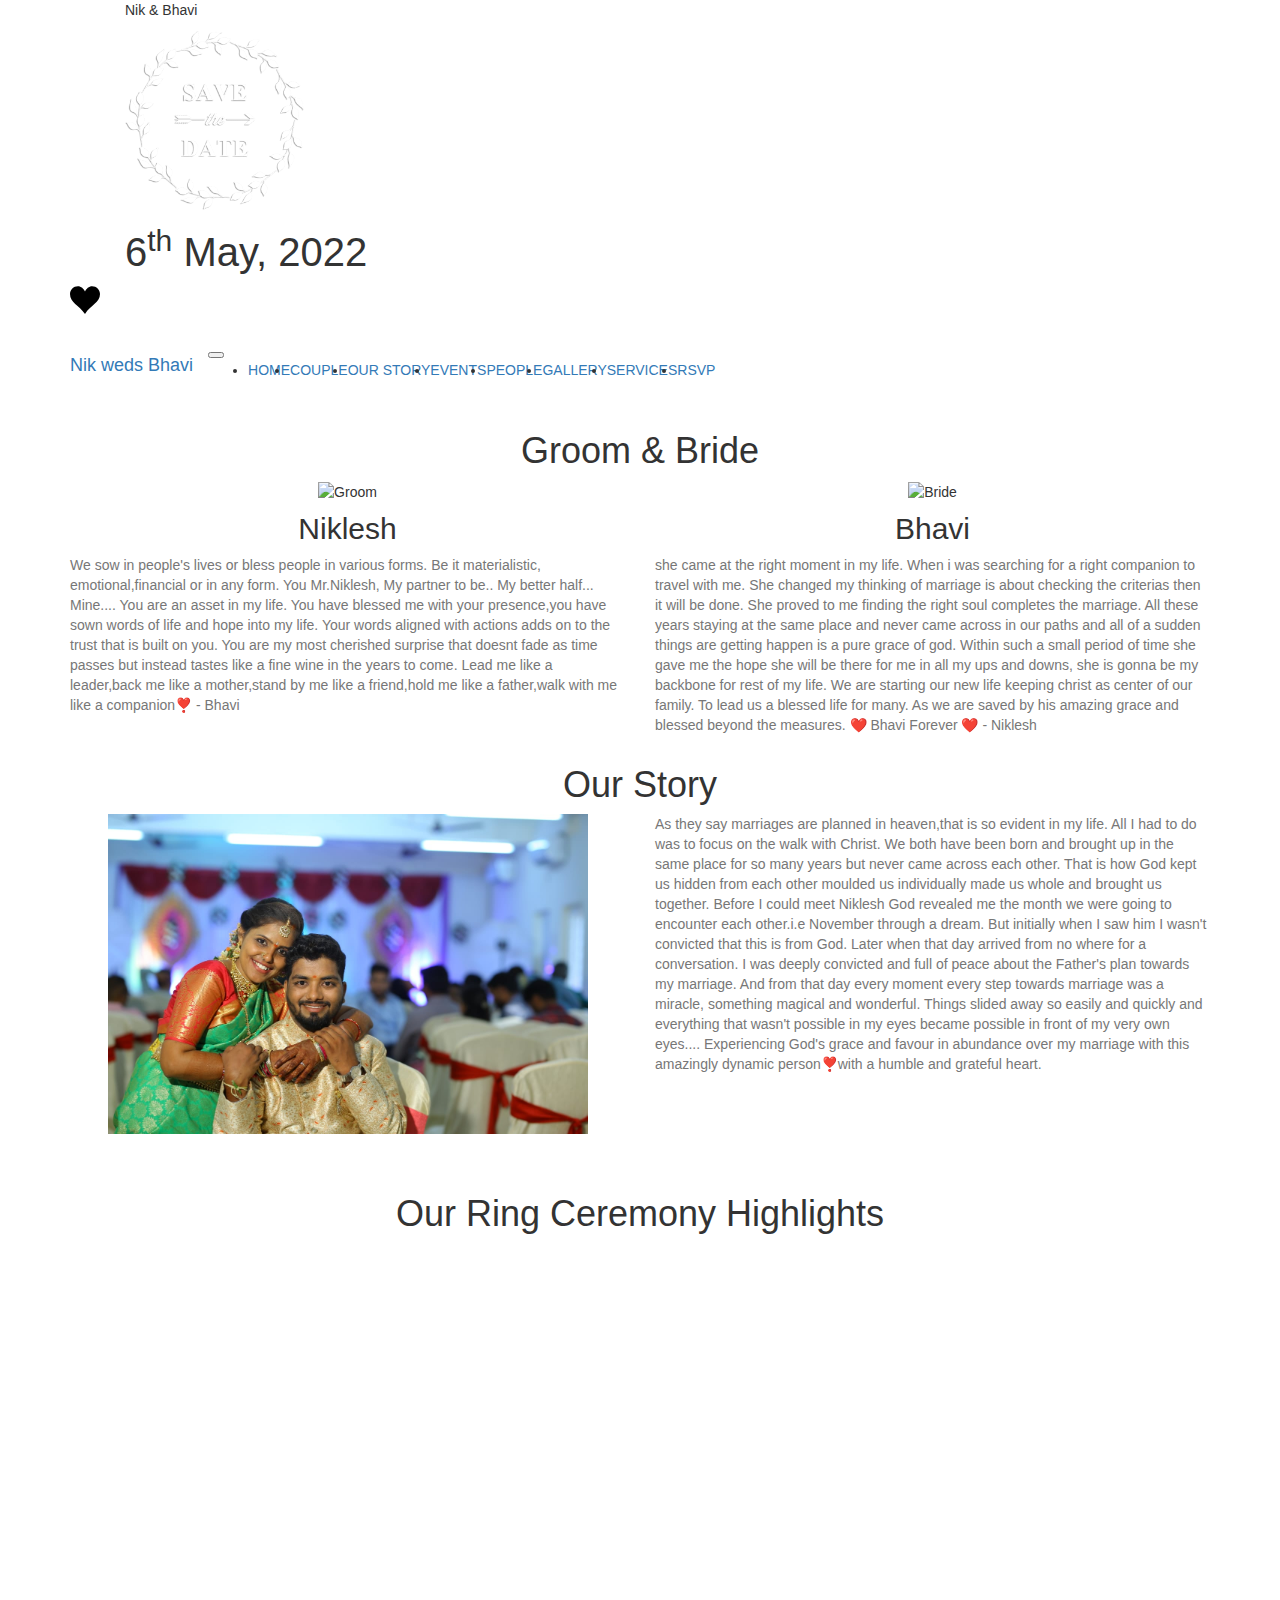
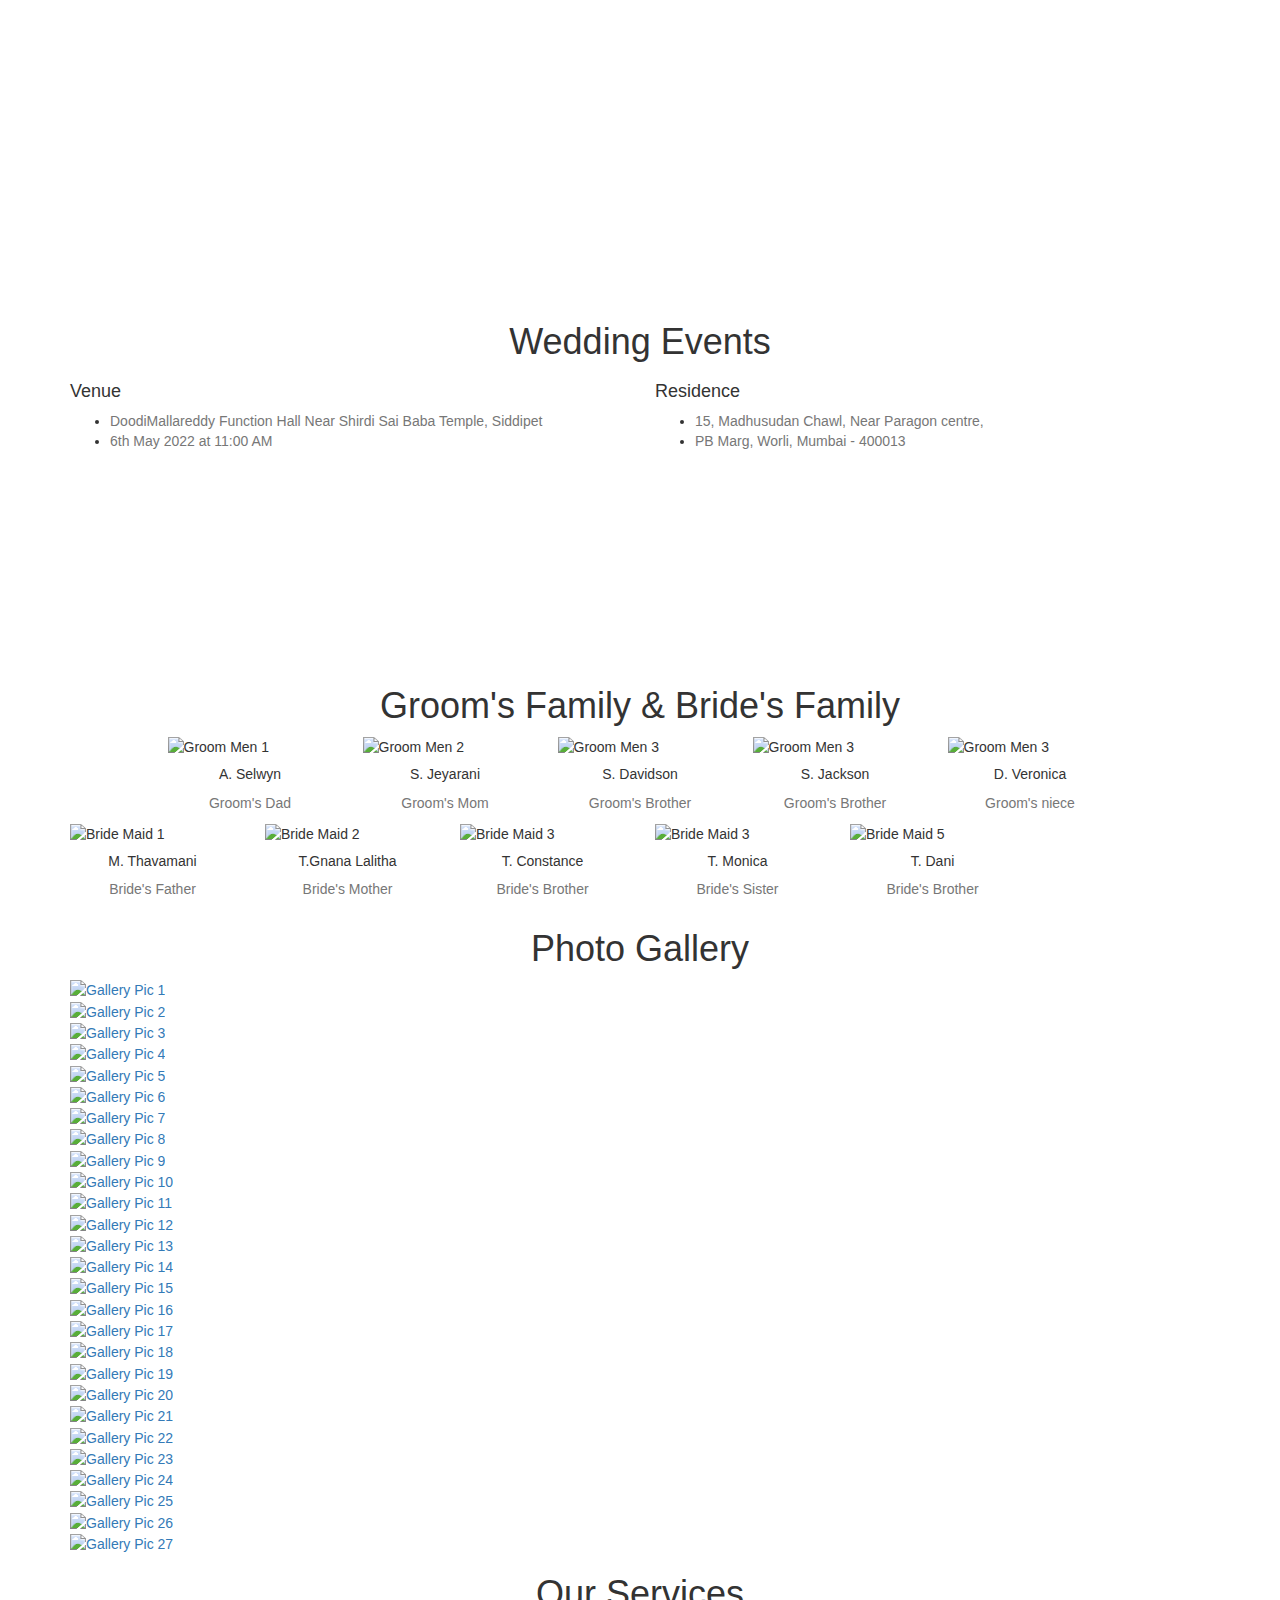
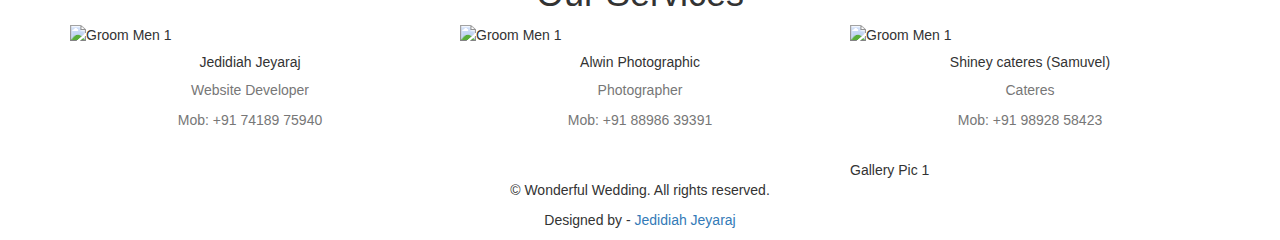
==== projectn.html @ 816bf21f "project nik" ====
<!DOCTYPE html>
<html lang="en-US">
  <head>
    <meta charset="utf-8">
    <meta name="viewport" content="width=device-width, initial-scale=1">
    <link rel="stylesheet" href="https://maxcdn.bootstrapcdn.com/bootstrap/3.4.1/css/bootstrap.min.css">
    <script src="https://ajax.googleapis.com/ajax/libs/jquery/3.6.0/jquery.min.js"></script>
    <script src="https://maxcdn.bootstrapcdn.com/bootstrap/3.4.1/js/bootstrap.min.js"></script>
    <title>Nik weds Bhavi</title>
    <link
      rel="preconnect"
      href="https://fonts.gstatic.com"
      crossorigin="crossorigin"
    />
    <link
      rel="preload"
      as="style"
      href="https://fonts.googleapis.com/css2?family=Dosis:wght@400;500&amp;display=swap"
    />
    <link
      rel="stylesheet"
      href="https://fonts.googleapis.com/css2?family=Dosis:wght@400;500&amp;display=swap"
      media="print"
      onload="this.media='all'"
    />
    <noscript>
      <link
        rel="stylesheet"
        href="https://fonts.googleapis.com/css2?family=Dosis:wght@400;500&amp;display=swap"
      />
    </noscript>
    <link
      rel="preconnect"
      href="https://fonts.gstatic.com"
      crossorigin="crossorigin"
    />
    <link
      rel="preload"
      as="style"
      href="https://fonts.googleapis.com/css2?family=Great+Vibes&amp;display=swap"
    />
    <link
      rel="stylesheet"
      href="https://fonts.googleapis.com/css2?family=Great+Vibes&amp;display=swap"
      media="print"
      onload="this.media='all'"
    />
    <noscript>
      <link
        rel="stylesheet"
        href="https://fonts.googleapis.com/css2?family=Great+Vibes&amp;display=swap"
      />
    </noscript>
    <link
      rel="apple-touch-icon"
      sizes="180x180"
      href="images/favicon/apple-touch-icon.png"
    />
    <link
      rel="icon"
      type="image/png"
      sizes="32x32"
      href="images/favicon/favicon-32x32.png"
    />
    <link
      rel="icon"
      type="image/png"
      sizes="16x16"
      href="images/favicon/favicon-16x16.png"
    />
    <link href="css/bootstrap.min.css?ver=1.1.0" rel="stylesheet" />
    <link href="css/font-awesome/css/all.min.css?ver=1.1.0" rel="stylesheet" />
    <link href="css/aos.css?ver=1.1.0" rel="stylesheet" />
    <link href="css/ekko-lightbox.css?ver=1.1.0" rel="stylesheet" />
    <link href="css/main.css?ver=1.1.0" rel="stylesheet" />
    <noscript>
      <style type="text/css">
        [data-aos] {
          opacity: 1 !important;
          transform: translate(0) scale(1) !important;
        }
      </style>
    </noscript>
    <!-- Global site tag (gtag.js) - Google Analytics -->
    <script
      async
      src="https://www.googletagmanager.com/gtag/js?id=G-M0DGWL389V"
    ></script>
    <script>
      window.dataLayer = window.dataLayer || [];
      function gtag() {
        dataLayer.push(arguments);
      }
      gtag('js', new Date());

      gtag('config', 'G-M0DGWL389V');
    </script>
  </head>
  <body id="top">
    <header></header>
    <div class="page-content">
      <div class="div">
        <div class="ww-home-page" id="home">
          <div
            class="ww-wedding-announcement d-flex align-items-center justify-content-start"
          >
            <div
              class="container ww-announcement-container"
              style="margin-right: 0 !important"
            >
              <p
                class="ww-couple-name ww-title"
                data-aos="zoom-in-down"
                data-aos-delay="300"
                data-aos-duration="1000"
              >
                Nik & Bhavi
              </p>
              <img
                class="img-fluid mt-1"
                src="images/laurel-1.png"
                alt="Heart"
                data-aos="zoom-in-down"
                data-aos-delay="300"
                data-aos-duration="1000"
                height="180"
                width="180"
              />
              <p
                class="h2 mt-5 ww-title"
                data-aos="zoom-in-down"
                data-aos-delay="300"
                data-aos-duration="1000"
                data-aos-offset="10"
                style="font-size: 40px"
              >
                6<sup>th</sup> May, 2022
              </p>
            </div>
          </div>
        </div>
        <div class="ww-nav-bar sticky-top bg-light">
          <nav class="navbar navbar-expand-lg navbar-light">
            <div class="container">
              <a href="#"
                ><svg class="heart" viewBox="0 0 32 29.6" height="30" width="30">
                  <path
                    d="M23.6,0c-3.4,0-6.3,2.7-7.6,5.6C14.7,2.7,11.8,0,8.4,0C3.8,0,0,3.8,0,8.4c0,9.4,9.5,11.9,16,21.2c6.1-9.3,16-12.1,16-21.2C32,3.8,28.2,0,23.6,0z"
                  /></svg
              ></a>
              <h1 class="h2">
                <a class="pl-4 navbar-brand" href="#">Nik weds Bhavi</a>
              </h1>
              <button
                class="navbar-toggler"
                type="button"
                data-toggle="collapse"
                data-target="#ww-navbarNav"
                aria-controls="ww-navbarNav"
                aria-expanded="false"
                aria-label="Toggle navigation"
              >
                <span class="navbar-toggler-icon"></span>
              </button>
              <div
                class="collapse navbar-collapse text-uppercase"
                id="ww-navbarNav"
              >
                <ul class="navbar-nav ml-auto">
                  <li class="nav-item">
                    <a class="nav-link smooth-scroll" href="#home">Home</a>
                  </li>
                  <li class="nav-item">
                    <a class="nav-link smooth-scroll" href="#couple">Couple</a>
                  </li>
                  <li class="nav-item">
                    <a class="nav-link smooth-scroll" href="#story"
                      >Our Story</a
                    >
                  </li>
                  <li class="nav-item">
                    <a class="nav-link smooth-scroll" href="#events">Events</a>
                  </li>
                  <li class="nav-item">
                    <a class="nav-link smooth-scroll" href="#people">People</a>
                  </li>
                  <li class="nav-item">
                    <a class="nav-link smooth-scroll" href="#gallery"
                      >Gallery</a
                    >
                  </li>
                  <li class="nav-item">
                    <a class="nav-link smooth-scroll" href="#services"
                      >Services</a
                    >
                  </li>
                  <li class="nav-item">
                    <a class="nav-link smooth-scroll" href="#rsvp">RSVP</a>
                  </li>
                </ul>
              </div>
            </div>
          </nav>
        </div>
        <div class="ww-section" id="couple">
          <div class="container">
            <h2
              class="h1 text-center pb-3 ww-title"
              data-aos="zoom-in-down"
              data-aos-duration="1000"
            >
              Groom & Bride
            </h2>
            <div class="row text-center">
              <div class="col-md-6">
                <div class="mt-3">
                  <img
                    class="img-fluid"
                    src="images/groom.jpg"
                    alt="Groom"
                    data-aos="flip-left"
                    data-aos-duration="1000"
                    height="450"
                    width="450"
                  />
                  <h3 class="h2 ww-title" style="margin-top: 1rem">
                    Niklesh
                  </h3>
                  <p class="pt-3 text-left text-muted">
                    We sow in people's lives or bless people in various forms.
                    Be it materialistic, emotional,financial or in any form. You
                    Mr.Niklesh, My partner to be.. My better half... Mine....
                    You are an asset in my life. You have blessed me with your
                    presence,you have sown words of life and hope into my life.
                    Your words aligned with actions adds on to the trust that is
                    built on you. You are my most cherished surprise that doesnt
                    fade as time passes but instead tastes like a fine wine in
                    the years to come. Lead me like a leader,back me like a
                    mother,stand by me like a friend,hold me like a father,walk
                    with me like a companion❣️ - Bhavi
                  </p>
                  <!-- <div class="ww-social-links">
                    <a class="btn btn-link" href="#"
                      ><i class="fab fa-facebook-f" aria-hidden="true"></i></a
                    ><a class="btn btn-link" href="#"
                      ><i class="fab fa-twitter" aria-hidden="true"></i></a
                    ><a class="btn btn-link" href="#"
                      ><i
                        class="fab fa-google-plus-g"
                        aria-hidden="true"
                      ></i></a
                    ><a class="btn btn-link" href="#"
                      ><i class="fab fa-instagram" aria-hidden="true"></i
                    ></a>
                  </div> -->
                </div>
              </div>
              <div class="col-md-6">
                <div class="mt-3">
                  <img
                    class="img-fluid"
                    src="images/bride.jpg"
                    alt="Bride"
                    data-aos="flip-right"
                    data-aos-duration="1000"
                    height="450"
                    width="450"
                  />
                  <h3 class="h2 ww-title" style="margin-top: 1rem">
                    Bhavi
                  </h3>
                  <p class="pt-3 text-left text-muted">
                    she came at the right moment in my life. When i was
                    searching for a right companion to travel with me. She
                    changed my thinking of marriage is about checking the
                    criterias then it will be done. She proved to me finding the
                    right soul completes the marriage. All these years staying
                    at the same place and never came across in our paths and all
                    of a sudden things are getting happen is a pure grace of
                    god. Within such a small period of time she gave me the hope
                    she will be there for me in all my ups and downs, she is
                    gonna be my backbone for rest of my life. We are starting
                    our new life keeping christ as center of our family. To lead
                    us a blessed life for many. As we are saved by his amazing
                    grace and blessed beyond the measures. ❤️ Bhavi Forever
                    ❤️ - Niklesh
                  </p>
                  <!-- <div class="ww-social-links">
                    <a class="btn btn-link" href="#"
                      ><i class="fab fa-facebook-f" aria-hidden="true"></i></a
                    ><a class="btn btn-link" href="#"
                      ><i class="fab fa-twitter" aria-hidden="true"></i></a
                    ><a class="btn btn-link" href="#"
                      ><i
                        class="fab fa-google-plus-g"
                        aria-hidden="true"
                      ></i></a
                    ><a class="btn btn-link" href="#"
                      ><i class="fab fa-instagram" aria-hidden="true"></i
                    ></a>
                  </div> -->
                </div>
              </div>
            </div>
          </div>
        </div>
        <div class="ww-section bg-light" id="story">
          <div class="container">
            <h2
              class="h1 text-center pb-3 ww-title"
              data-aos="zoom-in-down"
              data-aos-duration="1000"
            >
              Our Story
            </h2>
            <div class="row text-center">
              <div class="col-md-6">
                <div class="mt-3">
                  <img
                    class="img-fluid"
                    src="images/bride-groom.jpg"
                    alt="Groom"
                    data-aos="flip-left"
                    data-aos-duration="1000"
                    width="480"
                  />
                  <!-- <div class="ww-social-links">
                    <a class="btn btn-link" href="#"
                      ><i class="fab fa-facebook-f" aria-hidden="true"></i></a
                    ><a class="btn btn-link" href="#"
                      ><i class="fab fa-twitter" aria-hidden="true"></i></a
                    ><a class="btn btn-link" href="#"
                      ><i
                        class="fab fa-google-plus-g"
                        aria-hidden="true"
                      ></i></a
                    ><a class="btn btn-link" href="#"
                      ><i class="fab fa-instagram" aria-hidden="true"></i
                    ></a>
                  </div> -->
                </div>
              </div>
              <div class="col-md-6">
                <div class="mt-3">
                  <p class="pt-3 text-left text-muted">
                    As they say marriages are planned in heaven,that is so
                    evident in my life. All I had to do was to focus on the walk
                    with Christ. We both have been born and brought up in the
                    same place for so many years but never came across each
                    other. That is how God kept us hidden from each other
                    moulded us individually made us whole and brought us
                    together. Before I could meet Niklesh God revealed me the
                    month we were going to encounter each other.i.e November
                    through a dream. But initially when I saw him I wasn't
                    convicted that this is from God. Later when that day arrived
                    from no where for a conversation. I was deeply convicted and
                    full of peace about the Father's plan towards my marriage.
                    And from that day every moment every step towards marriage
                    was a miracle, something magical and wonderful. Things
                    slided away so easily and quickly and everything that wasn't
                    possible in my eyes became possible in front of my very own
                    eyes.... Experiencing God's grace and favour in abundance
                    over my marriage with this amazingly dynamic person❣️with a
                    humble and grateful heart.
                  </p>
                  <!-- <div class="ww-social-links">
                    <a class="btn btn-link" href="#"
                      ><i class="fab fa-facebook-f" aria-hidden="true"></i></a
                    ><a class="btn btn-link" href="#"
                      ><i class="fab fa-twitter" aria-hidden="true"></i></a
                    ><a class="btn btn-link" href="#"
                      ><i
                        class="fab fa-google-plus-g"
                        aria-hidden="true"
                      ></i></a
                    ><a class="btn btn-link" href="#"
                      ><i class="fab fa-instagram" aria-hidden="true"></i
                    ></a>
                  </div> -->
                </div>
              </div>
            </div>
          </div>
          <div class="container">
            <br />
            <br />
            <h2
              class="h1 text-center pb-3 ww-title"
              data-aos="zoom-in-down"
              data-aos-duration="1000"
            >
              Our Ring Ceremony Highlights
            </h2>
            <div class="row text-center">
              <div class="col-md-12 embed-responsive embed-responsive-16by9">
                <iframe
                  class="embed-responsive-item"
                  src="https://www.youtube.com/embed/41UD2dxgFek?autoplay=1"
                  title="YouTube video player"
                  frameborder="0"
                  allow="accelerometer; autoplay; clipboard-write; encrypted-media; gyroscope; picture-in-picture"
                  allowfullscreen
                ></iframe>
              </div>
            </div>
          </div>
        </div>
        <div class="ww-section" id="events">
          <div class="container ww-wedding-event">
            <h2
              class="h1 text-center pb-3 ww-title"
              data-aos="zoom-in-down"
              data-aos-duration="1000"
            >
              Wedding Events
            </h2>
            <div class="row">
              <div class="col-md-6 col-sm-12">
                <div class="my-3">
                  <div class="h4">Venue</div>
                  <ul>
                    <li>
                      <i class="text-muted fas fa-map-marker-alt"></i
                      ><span class="pl-2 text-muted"
                        >DoodiMallareddy Function Hall
                         Near Shirdi Sai Baba Temple, Siddipet </span
                      >
                    </li>
                    <li class="pt-2">
                      <i class="text-muted far fa-calendar-alt"></i
                      ><span class="pl-2 text-muted"
                        >6th May 2022 at 11:00 AM</span
                      >
                    </li>
                  </ul>
                  <div class="row">
                    <div class="col-md-12 col-sm-12">
                      <iframe
                        src="https://www.google.com/maps/embed?pb=!1m18!1m12!1m3!1d3792.381620805274!2d78.83613951391342!3d18.100159886622453!2m3!1f0!2f0!3f0!3m2!1i1024!2i768!4f13.1!3m3!1m2!1s0x3bcc92aa9dcf1a97%3A0x35041885428452d0!2sDUDi%20Mallareddy%20Function%20Hall!5e0!3m2!1sen!2sin!4v1650713251836!5m2!1sen!2sin"
                        width="350"
                        height="200"
                        style="border: 0"
                        allowfullscreen=""
                        loading="lazy"
                      ></iframe>
                    </div>
                  </div>
                </div>
              </div>
              <div class="col-md-6 col-sm-12">
                <div class="my-3">
                  <div class="h4">Residence</div>
                  <ul>
                    <li>
                      <i class="text-muted fas fa-map-marker-alt"></i
                      ><span class="pl-2 text-muted"
                        >15, Madhusudan Chawl, Near Paragon centre,</span
                      >
                    </li>
                    <li class="pt-2">
                      <i class="text-muted far fa-calendar-alt"></i
                      ><span class="pl-2 text-muted"
                        >PB Marg, Worli, Mumbai - 400013</span
                      >
                    </li>
                  </ul>
                  <div class="row">
                    <div class="col-md-12 col-sm-12">
                      <iframe
                        src="https://www.google.com/maps/embed?pb=!1m18!1m12!1m3!1d3772.3210697600584!2d72.82234721392864!3d19.00556865912358!2m3!1f0!2f0!3f0!3m2!1i1024!2i768!4f13.1!3m3!1m2!1s0x3be7ce947f25f729%3A0xe441afef751fb840!2sMadhusudhan%20Mills%20Chawl%2C%20Maruti%20Suzuki%20Service%2C%20Madhusudan%20Rd%2C%20Lower%20Parel%2C%20Mumbai%2C%20Maharashtra%20400013!5e0!3m2!1sen!2sin!4v1650713370086!5m2!1sen!2sin"
                        width="350"
                        height="200"
                        style="border: 0"
                        allowfullscreen=""
                        loading="lazy"
                      ></iframe>
                    </div>
                  </div>
                </div>
              </div>
            </div>
          </div>
        </div>
        <div class="ww-section bg-light" id="people">
          <div class="container ww-couple-friends">
            <h2
              class="h1 text-center pt-3 ww-title"
              data-aos="zoom-in-down"
              data-aos-duration="1000"
            >
              Groom's Family & Bride's Family
            </h2>
            <div
              class="carousel slide"
              id="ww-carouselIndicator"
              data-ride="carousel"
              data-aos="zoom-in-up"
              data-aos-duration="1000"
            >
              <!-- <ol class="carousel-indicators">
                <li
                  class="active"
                  data-target="#ww-carouselIndicator"
                  data-slide-to="0"
                ></li>
                <li data-target="#ww-carouselIndicator" data-slide-to="1"></li>
              </ol> -->
              <div class="carousel-inner">
                <div class="carousel-item active">
                  <div class="row">
                    <div class="col-md-1"></div>
                    <div class="col-md-2">
                      <div class="card d-block mb-3">
                        <img
                          class="card-img-top"
                          src="images/groom-men-1.jpg"
                          alt="Groom Men 1"
                        />
                        <div class="card-body text-center">
                          <div class="h5">A. Selwyn</div>
                          <p class="mb-0 text-muted">Groom's Dad</p>
                          <!-- <p class="text-muted">Groomsmen</p> -->
                        </div>
                      </div>
                    </div>
                    <div class="col-md-2">
                      <div class="card d-block mb-3">
                        <img
                          class="card-img-top"
                          src="images/groom-men-2.jpg"
                          alt="Groom Men 2"
                        />
                        <div class="card-body text-center">
                          <div class="h5 text-center">S. Jeyarani</div>
                          <p class="mb-0 text-muted">Groom's Mom</p>
                          <!-- <p class="text-muted">Groomsmen</p> -->
                        </div>
                      </div>
                    </div>
                    <div class="col-md-2">
                      <div class="card d-block mb-3">
                        <img
                          class="card-img-top"
                          src="images/groom-men-3.jpg"
                          alt="Groom Men 3"
                        />
                        <div class="card-body text-center">
                          <div class="h5 text-center">S. Davidson</div>
                          <p class="mb-0 text-muted">Groom's Brother</p>
                          <!-- <p class="text-muted">Groomsmen</p> -->
                        </div>
                      </div>
                    </div>
                    <div class="col-md-2">
                      <div class="card d-block mb-3">
                        <img
                          class="card-img-top"
                          src="images/groom-men-4.jpg"
                          alt="Groom Men 3"
                        />
                        <div class="card-body text-center">
                          <div class="h5 text-center">S. Jackson</div>
                          <p class="mb-0 text-muted">Groom's Brother</p>
                          <!-- <p class="text-muted">Groomsmen</p> -->
                        </div>
                      </div>
                    </div>
                    <div class="col-md-2">
                      <div class="card d-block mb-3">
                        <img
                          class="card-img-top"
                          src="images/groom-men-5.jpg"
                          alt="Groom Men 3"
                        />
                        <div class="card-body text-center">
                          <div class="h5 text-center">D. Veronica</div>
                          <p class="mb-0 text-muted">Groom's niece</p>
                          <!-- <p class="text-muted">Groomsmen</p> -->
                        </div>
                      </div>
                    </div>
                    <div class="col-md-1"></div>
                    <div class="col-md-1"></div>
                    <div class="col-md-2">
                      <div class="card d-block mb-3">
                        <img
                          class="card-img-top"
                          src="images/bride-maid-1.jpg"
                          alt="Bride Maid 1"
                        />
                        <div class="card-body text-center">
                          <div class="h5">M. Thavamani</div>
                          <p class="mb-0 text-muted">Bride's Father</p>
                          <!-- <p class="text-muted">Bridesmaids</p> -->
                        </div>
                      </div>
                    </div>
                    <div class="col-md-2">
                      <div class="card d-block mb-3">
                        <img
                          class="card-img-top"
                          src="images/bride-maid-2.jpg"
                          alt="Bride Maid 2"
                        />
                        <div class="card-body text-center">
                          <div class="h5 text-center">T.Gnana Lalitha</div>
                          <p class="mb-0 text-muted">Bride's Mother</p>
                          <!-- <p class="text-muted">Bridesmaids</p> -->
                        </div>
                      </div>
                    </div>
                    <div class="col-md-2">
                      <div class="card d-block mb-3">
                        <img
                          class="card-img-top"
                          src="images/bride-maid-4.jpg"
                          alt="Bride Maid 3"
                        />
                        <div class="card-body text-center">
                          <div class="h5 text-center">T. Constance</div>
                          <p class="mb-0 text-muted">Bride's Brother</p>
                          <!-- <p class="text-muted">Bridesmaids</p> -->
                        </div>
                      </div>
                    </div>
                    <div class="col-md-2">
                      <div class="card d-block mb-3">
                        <img
                          class="card-img-top"
                          src="images/bride-maid-3.jpg"
                          alt="Bride Maid 3"
                        />
                        <div class="card-body text-center">
                          <div class="h5 text-center">T. Monica</div>
                          <p class="mb-0 text-muted">Bride's Sister</p>
                          <!-- <p class="text-muted">Bridesmaids</p> -->
                        </div>
                      </div>
                    </div>
                    <div class="col-md-2">
                      <div class="card d-block mb-3">
                        <img
                          class="card-img-top"
                          src="images/bride-maid-5.jpg"
                          alt="Bride Maid 5"
                        />
                        <div class="card-body text-center">
                          <div class="h5 text-center">T. Dani</div>
                          <p class="mb-0 text-muted">Bride's Brother</p>
                          <!-- <p class="text-muted">Bridesmaids</p> -->
                        </div>
                      </div>
                    </div>
                  </div>
                </div>
                <!-- <div class="carousel-item">
                  <div class="row">
                    
                  </div>
                </div> -->
              </div>
            </div>
          </div>
        </div>
        <div class="ww-section" id="gallery">
          <div class="ww-photo-gallery">
            <div class="container">
              <h2
                class="h1 text-center pb-3 ww-title"
                data-aos="zoom-in-down"
                data-aos-duration="1000"
              >
                Photo Gallery
              </h2>
              <!-- <div class="col-md-12 text-center ww-category-filter mb-4">
                <a
                  class="btn btn-outline-primary ww-filter-button"
                  href="#"
                  data-filter="all"
                  >All</a
                ><a
                  class="btn btn-outline-primary ww-filter-button"
                  href="#"
                  data-filter="vacation"
                  >Our Vacation</a
                ><a
                  class="btn btn-outline-primary ww-filter-button"
                  href="#"
                  data-filter="party"
                  >Party</a
                ><a
                  class="btn btn-outline-primary ww-filter-button"
                  href="#"
                  data-filter="ceremony"
                  >Ceremony</a
                ><a
                  class="btn btn-outline-primary ww-filter-button"
                  href="#"
                  data-filter="wedding"
                  >Wedding</a
                >
              </div> -->
              <div
                class="ww-gallery"
                data-aos="fade-zoom-in"
                data-aos-easing="ease-in-back"
                data-aos-delay="300"
                data-aos-duration="1000"
                data-aos-offset="0"
              >
                <div class="card-columns" id="gallery-images">
                  <!-- <div class="card">
                    <a
                      href="images/gallery-pic-1.jpg"
                      data-toggle="lightbox"
                      data-gallery="ww-gallery"
                      ><img
                        class="img-fluid"
                        src="images/gallery-pic-1.jpg"
                        alt="Gallery Pic 1"
                    /></a>
                  </div> -->
                </div>
              </div>
            </div>
          </div>
        </div>
        <div class="ww-section bg-light" id="services">
          <div class="container ww-couple-friends">
            <h2
              class="h1 text-center pt-3 ww-title"
              data-aos="zoom-in-down"
              data-aos-duration="1000"
            >
              Our Services
            </h2>
            <div
              class="carousel slide"
              id="ww-carouselIndicator"
              data-ride="carousel"
              data-aos="zoom-in-up"
              data-aos-duration="1000"
            >
              <!-- <ol class="carousel-indicators">
                <li
                  class="active"
                  data-target="#ww-carouselIndicator"
                  data-slide-to="0"
                ></li>
                <li data-target="#ww-carouselIndicator" data-slide-to="1"></li>
              </ol> -->
              <div class="carousel-inner">
                <div class="carousel-item active">
                  <div class="row">
                    <!-- <div class="col-md-1"></div> -->
                    <div class="col-md-4">
                      <div class="card d-block mb-3">
                        <img
                          class="card-img-top"
                          src="images/services-1.jpg"
                          alt="Groom Men 1"
                        />
                        <div class="card-body text-center">
                          <div class="h5">Jedidiah Jeyaraj</div>
                          <p class="mb-0 text-muted">Website Developer</p>
                          <p class="text-muted">Mob: +91 74189 75940</p>
                          <div class="ww-social-links">
                            <a
                              class="btn btn-link"
                              href="https://www.facebook.com/jedidiah.jeyaraj/"
                              target="_blank"
                              ><i
                                class="fab fa-facebook-f"
                                aria-hidden="true"
                              ></i></a
                            ><a
                              class="btn btn-link"
                              href="https://twitter.com/jedidiahjeyaraj"
                              target="_blank"
                              ><i class="fab fa-twitter" aria-hidden="true"></i
                            ></a>
                            <a
                              class="btn btn-link"
                              href="https://jedidiahjeyaraj.in"
                              target="_blank"
                              ><i class="fa fa-globe" aria-hidden="true"></i
                            ></a>
                          </div>
                        </div>
                      </div>
                    </div>
                    <div class="col-md-4">
                      <div class="card d-block mb-3">
                        <img
                          class="card-img-top"
                          src="images/services-2.jpg"
                          alt="Groom Men 1"
                        />
                        <div class="card-body text-center">
                          <div class="h5">Alwin Photographic</div>
                          <p class="mb-0 text-muted">Photographer</p>
                          <p class="text-muted">Mob: +91 88986 39391</p>
                          <div class="ww-social-links">
                            <a
                              class="btn btn-link"
                              href="https://www.facebook.com/Alwinphotographic2014/"
                              target="_blank"
                              ><i
                                class="fab fa-facebook-f"
                                aria-hidden="true"
                              ></i
                            ></a>
                            <a
                              class="btn btn-link"
                              href="https://instagram.com/alwinphotographic"
                              target="_blank"
                              ><i
                                class="fab fa-instagram"
                                aria-hidden="true"
                              ></i
                            ></a>
                          </div>
                        </div>
                      </div>
                    </div>
                    <div class="col-md-4">
                      <div class="card d-block mb-3">
                        <img
                          class="card-img-top"
                          src="images/services-3.jpg"
                          alt="Groom Men 1"
                        />
                        <div class="card-body text-center">
                          <div class="h5">Shiney cateres (Samuvel)</div>
                          <p class="mb-0 text-muted">Cateres</p>
                          <p class="text-muted">Mob: +91 98928 58423</p>
                          <div class="ww-social-links">
                            <a
                              class="btn btn-link"
                              href="https://www.facebook.com/pages/Shiney-Caterers-Services/1853039681668206"
                              target="_blank"
                              ><i
                                class="fab fa-facebook-f"
                                aria-hidden="true"
                              ></i
                            ></a>
                          </div>
                        </div>
                      </div>Gallery Pic 1
                    </div>
                  </div>
                </div>
                <!-- <div class="carousel-item">
                  <div class="row">
                    
                  </div>
                </div> -->
              </div>
            </div>
          </div>
        </div>
        <div class="ww-footer">
          <div class="container text-center py-4">
            <p class="my-0">&copy; Wonderful Wedding. All rights reserved.</p>
            <p class="mb-0">
              Designed by -
              <a
                class="credit"
                href="https://jedidiahjeyaraj.in"
                target="_blank"
                >Jedidiah Jeyaraj</a
              >
            </p>
          </div>
        </div>
      </div>
    </div>
    <footer></footer>
    <script src="scripts/jquery.min.js?ver=1.1.0"></script>
    <script src="scripts/bootstrap.bundle.min.js?ver=1.1.0"></script>
    <script src="scripts/aos.js?ver=1.1.0"></script>
    <script src="scripts/ekko-lightbox.min.js?ver=1.1.0"></script>
    <script src="scripts/main.js?ver=1.1.0"></script>
    <script>
      $(document).ready(() => {
        let myData = '';
        for (let i = 1; i <= 27; i++) {
          myData =
            myData +
            '<div class="card"><a href="images/gallery-pic-' +
            i +
            '.jpg" data-toggle="lightbox" data-gallery="ww-gallery" ><img class="img-fluid" src="images/gallery-pic-' +
            i +
            '.jpg" alt="Gallery Pic ' +
            i +
            '"/></a></div>';
        }
        $('#gallery-images').html(myData);
        $('#form-datata').submit((e) => {
          $('#form-submit').prop('disabled', true);
          e.preventDefault();
          let name = $('#name-input').val();
          let email = $('#email-input').val();
          let guest = $('#guest-input').val();
          let events = $('#events-input').val();
          let message = $('#message-input').val();
          $.post(
            'https://script.google.com/macros/s/AKfycbxSM7VLahAWtf6lyHS9jQXxVCTIeybDj3Fxp1d1VyfD3uKkyq_iL9EG6n7d0JSori6Whg/exec',
            JSON.stringify({
              name: name,
              email: email,
              guest: guest,
              events: events,
              message: message,
            }),
            function (data) {
              alert('Sent');
              $('#form-submit').prop('disabled', false);
              $('#name-input').val('');
              $('#email-input').val('');
              $('#guest-input').val(1);
              $('#events-input').val('all-event');
              $('#message-input').val('');
            }
          );
        });
      });
    </script>
  </body>
</html>
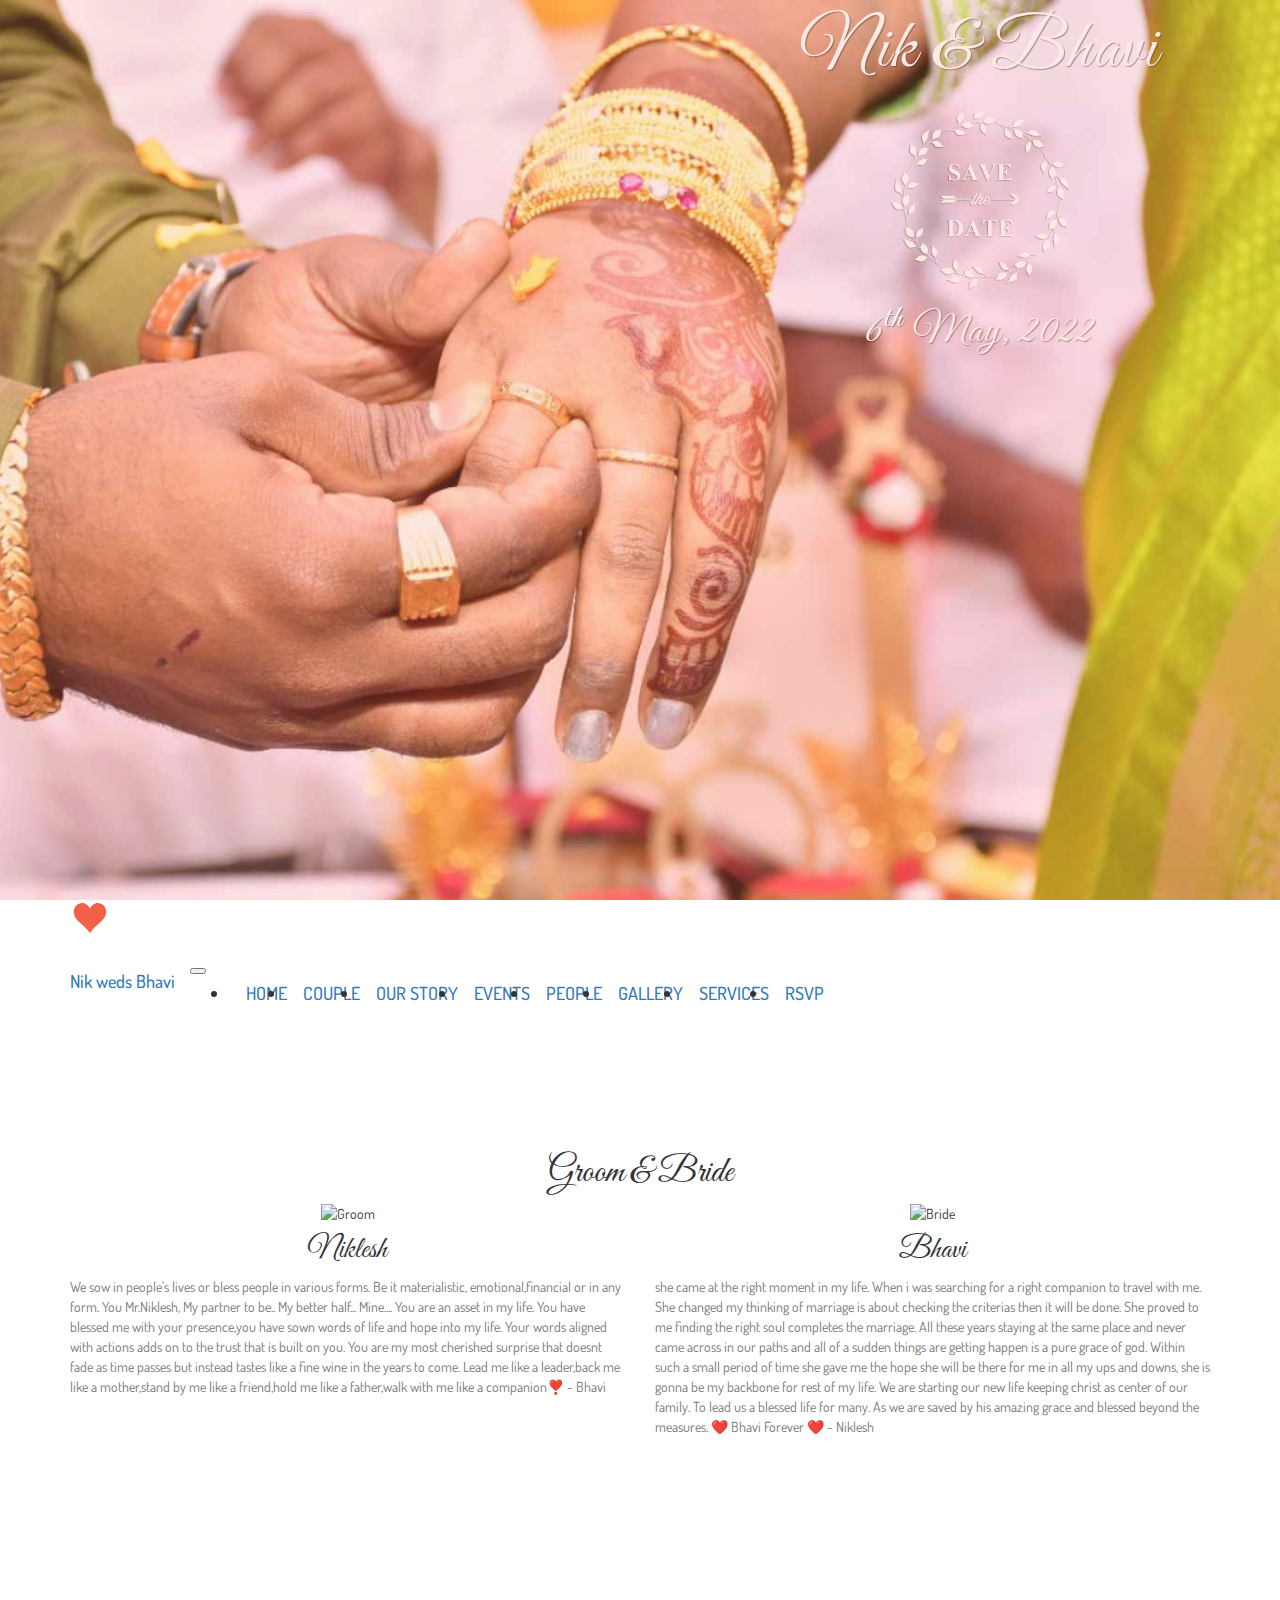
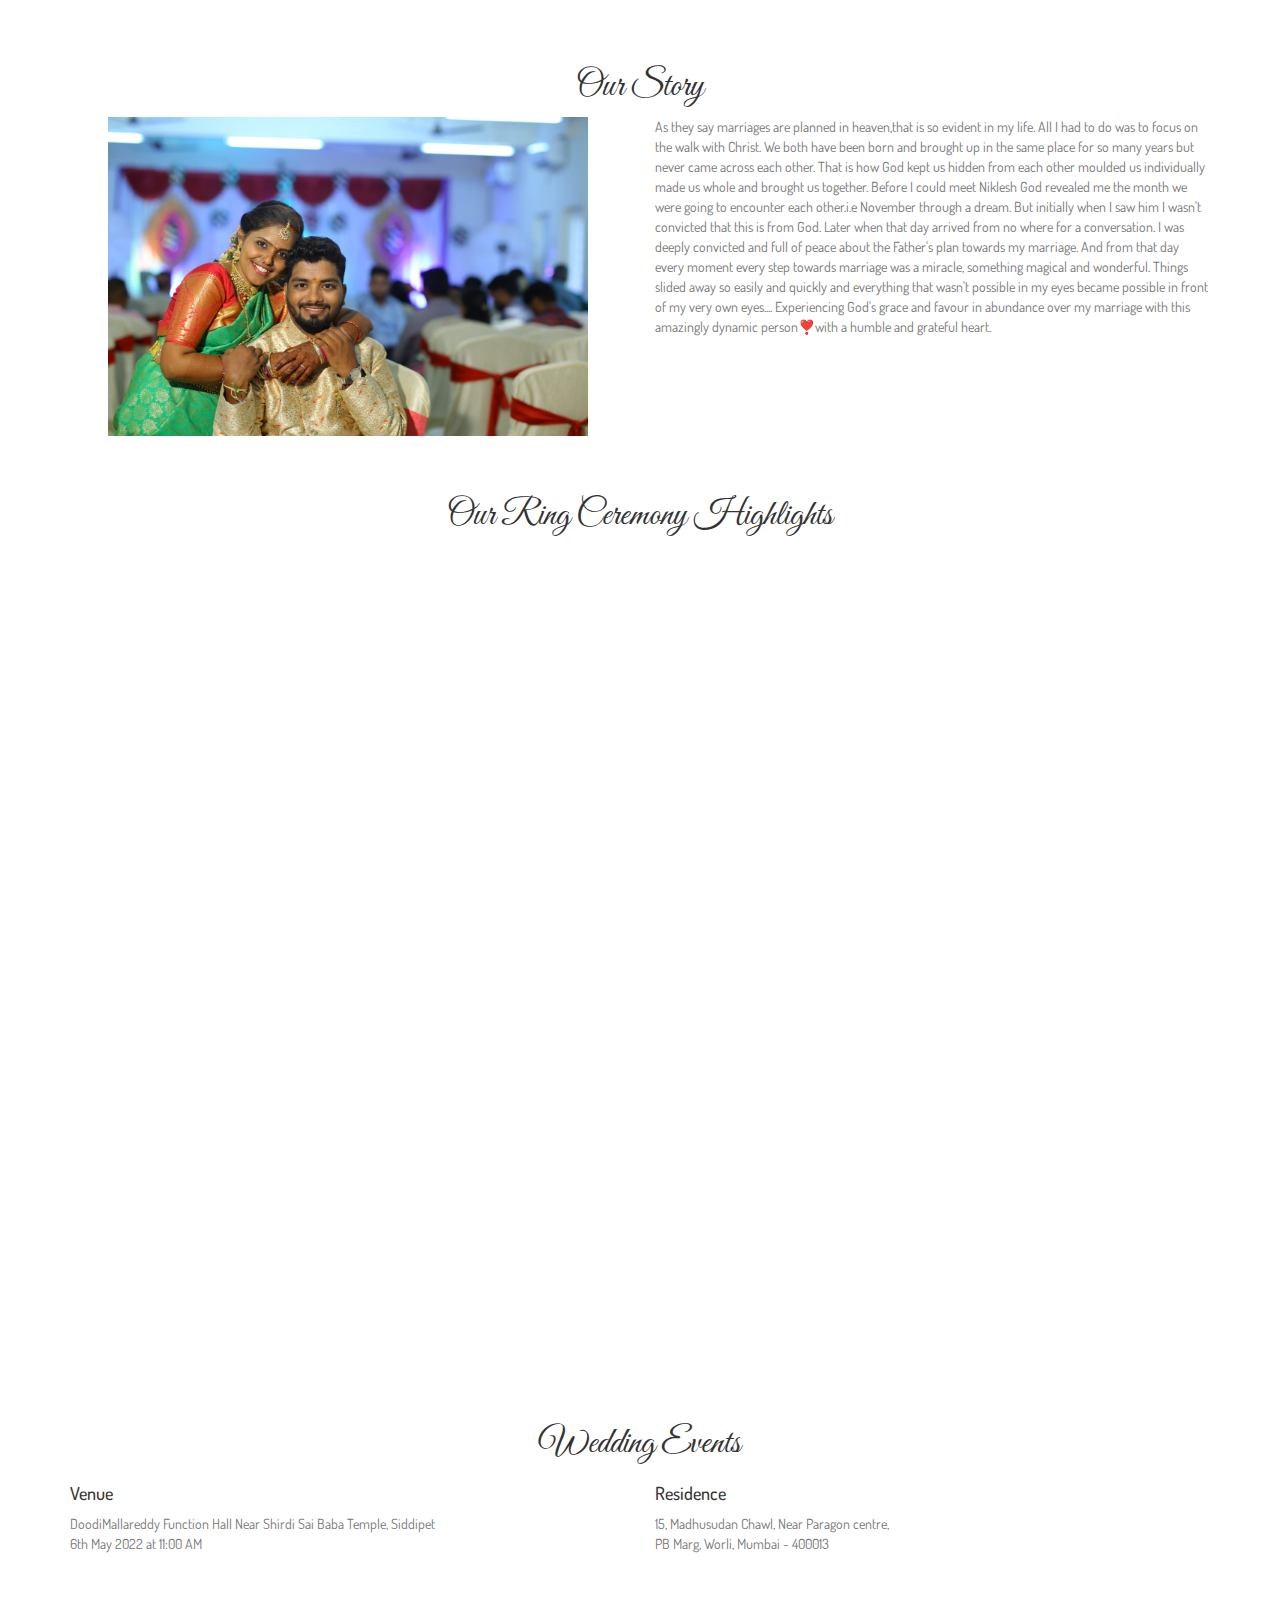
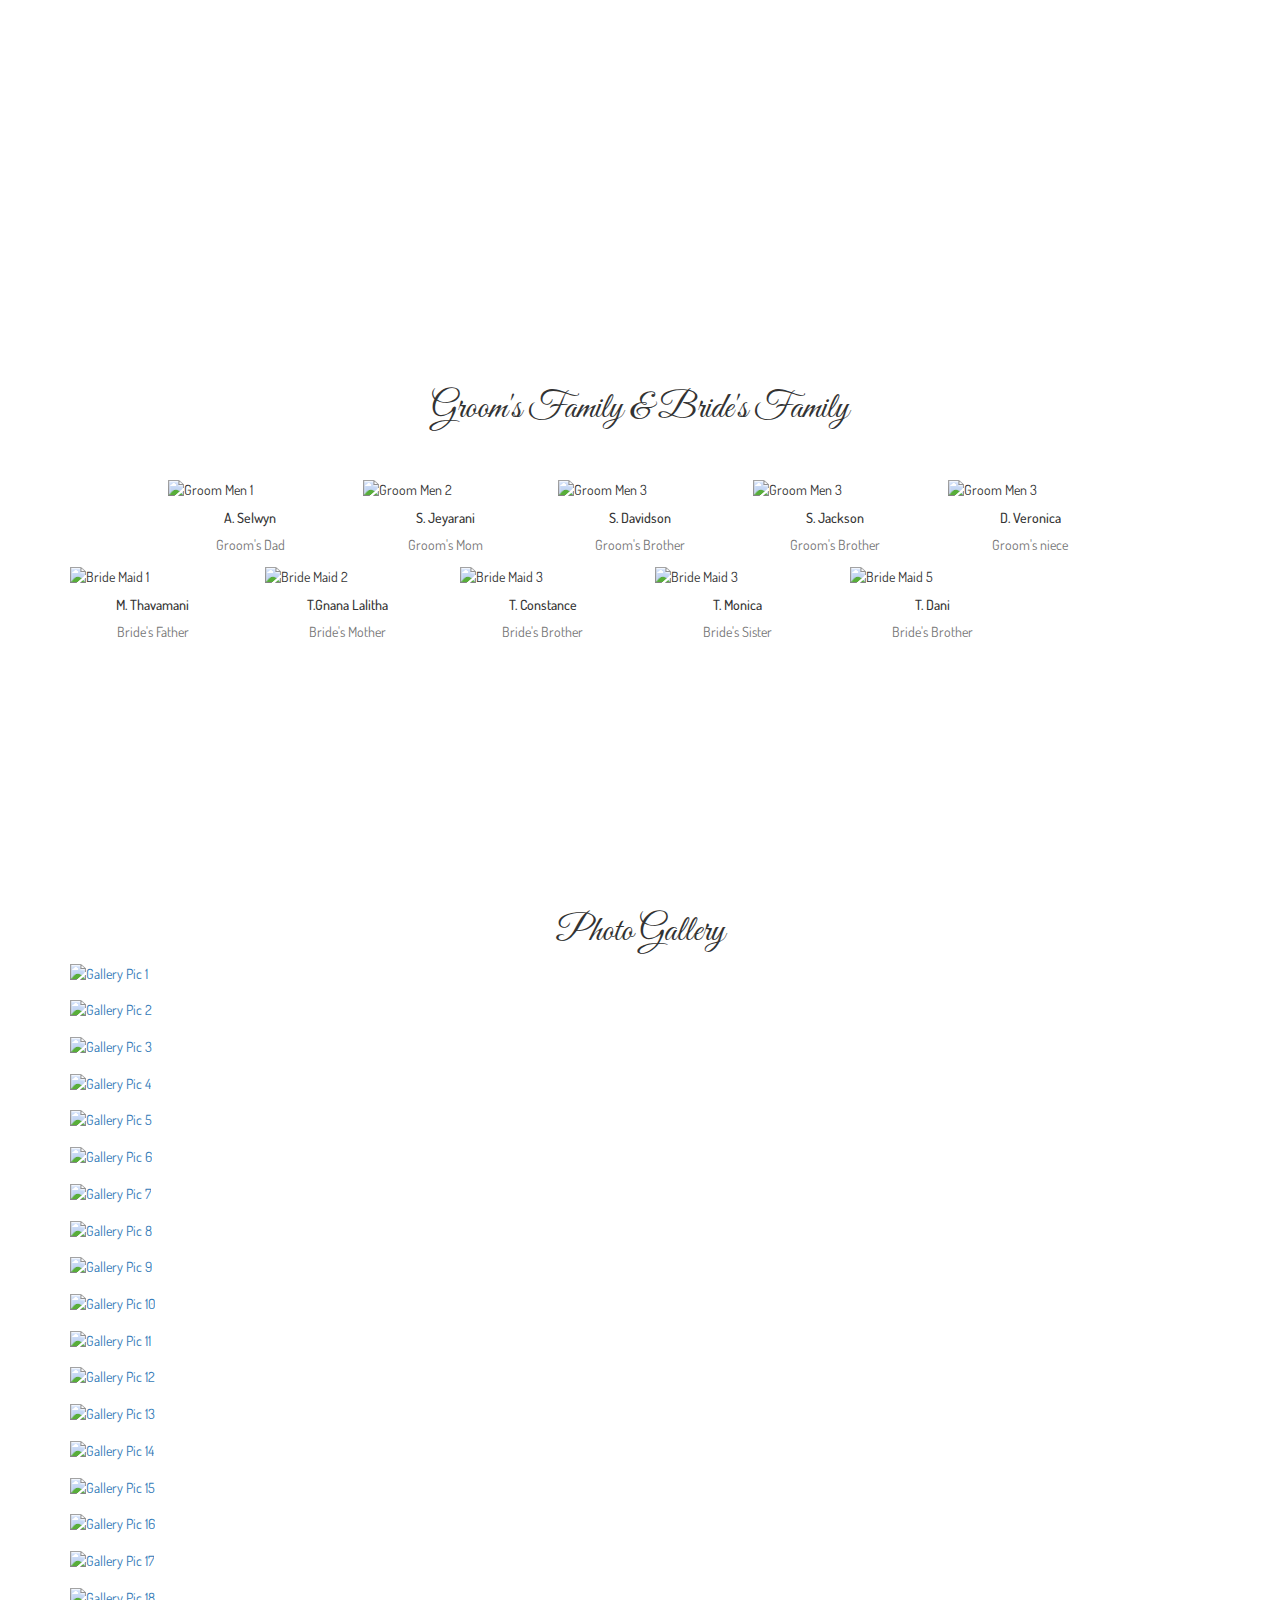
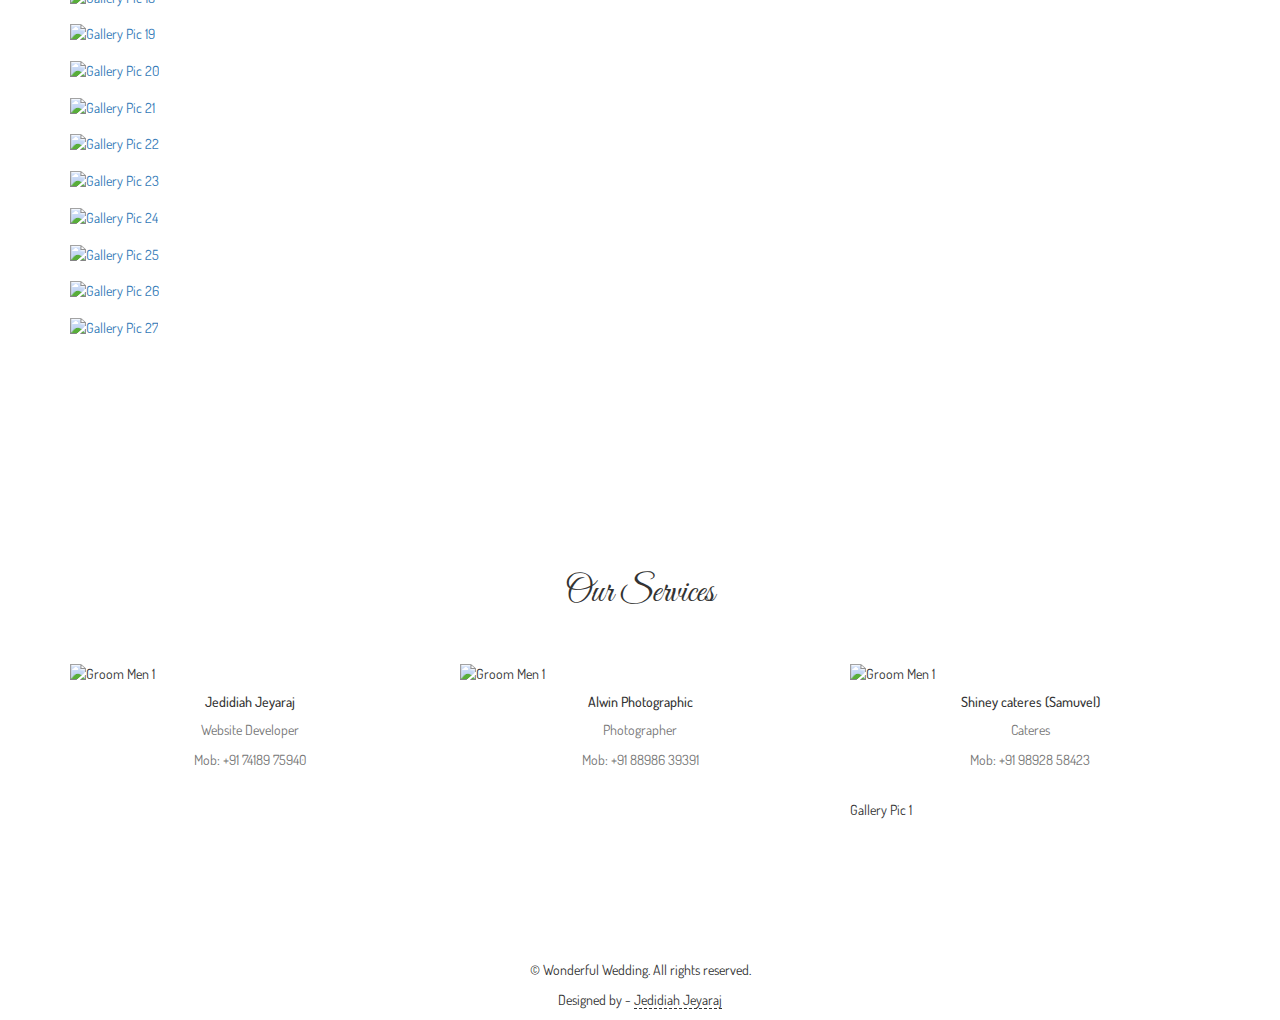
==== commit aec5d989: "changes done with css" ====
--- a/projectn.html
+++ b/projectn.html
@@ -7,6 +7,9 @@
     <script src="https://ajax.googleapis.com/ajax/libs/jquery/3.6.0/jquery.min.js"></script>
     <script src="https://maxcdn.bootstrapcdn.com/bootstrap/3.4.1/js/bootstrap.min.js"></script>
     <title>Nik weds Bhavi</title>
+    <link rel="stylesheet" href="main.css">
+    <link rel="stylesheet" href="aos.css">
+    <link rel="stylesheet" href="lightbox.css">
     <link
       rel="preconnect"
       href="https://fonts.gstatic.com"
--- a/main.css
+++ b/main.css
@@ -0,0 +1,233 @@
+body {
+    font-family: 'Dosis', sans-serif;
+  }
+  
+  /* Home Page Style */
+  .ww-home-page {
+    background: url('./images/home-img.jpg') no-repeat center center;
+    background-size: cover;
+    /* background-position: 70%; */
+    height: 100vh;
+    min-height: 480px;
+    max-height: 1080px;
+  }
+  .ww-home-page .ww-wedding-announcement {
+    width: 100%;
+    max-width: 1600px;
+    margin: 0 auto;
+    height: 100%;
+    color: #fff;
+    text-shadow: 1px 1px 1px rgba(0, 0, 0, 0.4);
+    letter-spacing: 2px;
+  }
+  .ww-home-page .ww-wedding-announcement .ww-announcement-container {
+    max-width: 600px;
+    text-align: center;
+    /* margin-left: 0; */
+    z-index: 999;
+  }
+  .ww-home-page .ww-wedding-announcement img {
+    max-height: 350px;
+    width: auto;
+  }
+  @media (max-width: 480px) {
+    .ww-home-page .ww-wedding-announcement img {
+      max-height: 250px;
+      width: auto;
+    }
+  }
+  .ww-home-page .ww-wedding-announcement .ww-couple-name {
+    font-size: 70px;
+  }
+  @media (max-width: 576px) {
+    .ww-home-page .ww-wedding-announcement .ww-couple-name {
+      font-size: 50px;
+    }
+  }
+  
+  .ww-home-page:before {
+    content: '';
+    background-color: rgba(245, 138, 119, 0.2);
+    width: 100%;
+    height: 100%;
+    height: 100vh;
+    min-height: 480px;
+    max-height: 1080px;
+    position: absolute;
+    left: 0;
+    top: 0;
+  }
+  
+  /* Nav Bar Style */
+  .ww-nav-bar .heart {
+    fill: #f26147;
+    position: relative;
+    top: 2px;
+    width: 40px;
+    -webkit-animation: pulse 1s ease infinite;
+    animation: pulse 1s ease infinite;
+  }
+  
+  @-webkit-keyframes pulse {
+    0% {
+      transform: scale(1);
+    }
+    50% {
+      transform: scale(1.3);
+    }
+    100% {
+      transform: scale(1);
+    }
+  }
+  
+  @keyframes pulse {
+    0% {
+      transform: scale(1);
+    }
+    50% {
+      transform: scale(1.3);
+    }
+    100% {
+      transform: scale(1);
+    }
+  }
+  
+  .ww-nav-bar .nav-item {
+    font-size: 18px;
+    padding: 5px 0 5px 16px;
+    font-weight: 500;
+  }
+  
+  /* Wedding Event Style */
+  .ww-wedding-event ul {
+    list-style: none;
+    padding-left: 0;
+  }
+  
+  /* Couple Friends Style  */
+  .ww-couple-friends .carousel {
+    padding: 40px 0;
+  }
+  
+  .ww-couple-friends .carousel-indicators {
+    bottom: 0px;
+  }
+  .ww-couple-friends .carousel-indicators li {
+    background-color: #6c757d;
+  }
+  .ww-couple-friends .carousel-indicators .active {
+    background-color: #f58a77;
+  }
+  
+  /* Photo Gallery Style */
+  .ww-photo-gallery .ww-category-filter a {
+    display: inline-block;
+    margin: 0 10px 6px 0;
+    font-size: 14px;
+    text-transform: uppercase;
+    letter-spacing: 1px;
+    border-radius: 3px;
+  }
+  
+  .ww-photo-gallery .ww-gallery {
+    min-height: 500px;
+  }
+  
+  .ww-photo-gallery .card-columns .card {
+    border: none;
+    margin-bottom: 15px;
+    border-radius: none;
+  }
+  
+  @media (max-width: 992px) {
+    .ww-photo-gallery .card-columns {
+      -moz-column-count: 2;
+      column-count: 2;
+    }
+  }
+  
+  @media (max-width: 576px) {
+    .ww-photo-gallery .card-columns {
+      -moz-column-count: 1;
+      column-count: 1;
+    }
+  }
+  
+  /* RSVP Style */
+  .ww-rsvp-detail {
+    background: url('../images/rsvp-img.jpg') no-repeat center center;
+    background-size: cover;
+    min-height: 500px;
+    position: relative;
+  }
+  .ww-rsvp-detail .ww-rsvp-form {
+    padding-left: 20%;
+  }
+  @media (max-width: 768px) {
+    .ww-rsvp-detail .ww-rsvp-form {
+      padding-left: 10%;
+    }
+  }
+  @media (max-width: 576px) {
+    .ww-rsvp-detail .ww-rsvp-form {
+      padding-left: 0%;
+    }
+  }
+  .ww-rsvp-detail .ww-rsvp-form .form-control {
+    background-color: rgba(222, 222, 222, 0.2);
+    color: #fff;
+    border: 1px solid rgba(255, 255, 255, 0.6);
+  }
+  .ww-rsvp-detail .ww-rsvp-form .form-control::-moz-placeholder {
+    color: #dedede;
+  }
+  .ww-rsvp-detail .ww-rsvp-form .form-control:-ms-input-placeholder {
+    color: #dedede;
+  }
+  .ww-rsvp-detail .ww-rsvp-form .form-control::placeholder {
+    color: #dedede;
+  }
+  .ww-rsvp-detail .ww-rsvp-form select.form-control option {
+    background: rgba(0, 0, 0, 0.3);
+    color: #fff;
+  }
+  .ww-rsvp-detail .ww-rsvp-form .btn-submit {
+    background-color: rgba(245, 138, 119, 0.8);
+    padding: 0.45rem 1.5rem;
+    border: 0;
+  }
+  
+  .ww-rsvp-detail:before {
+    content: '';
+    background-color: rgba(0, 0, 0, 0.3);
+    width: 100%;
+    height: 100%;
+    position: absolute;
+    left: 0;
+    top: 0;
+  }
+  
+  /* Footer Style */
+  .ww-footer a.credit {
+    color: inherit;
+    border-bottom: 1px dashed;
+    text-decoration: none;
+    cursor: pointer;
+  }
+  
+  /* Common Style */
+  .ww-title {
+    font-family: 'Great Vibes', cursive;
+  }
+  
+  .ww-section {
+    padding: 100px 0;
+  }
+  
+  .btn-primary {
+    color: #fff;
+  }
+  
+  .btn-outline-primary:hover {
+    color: #fff;
+  }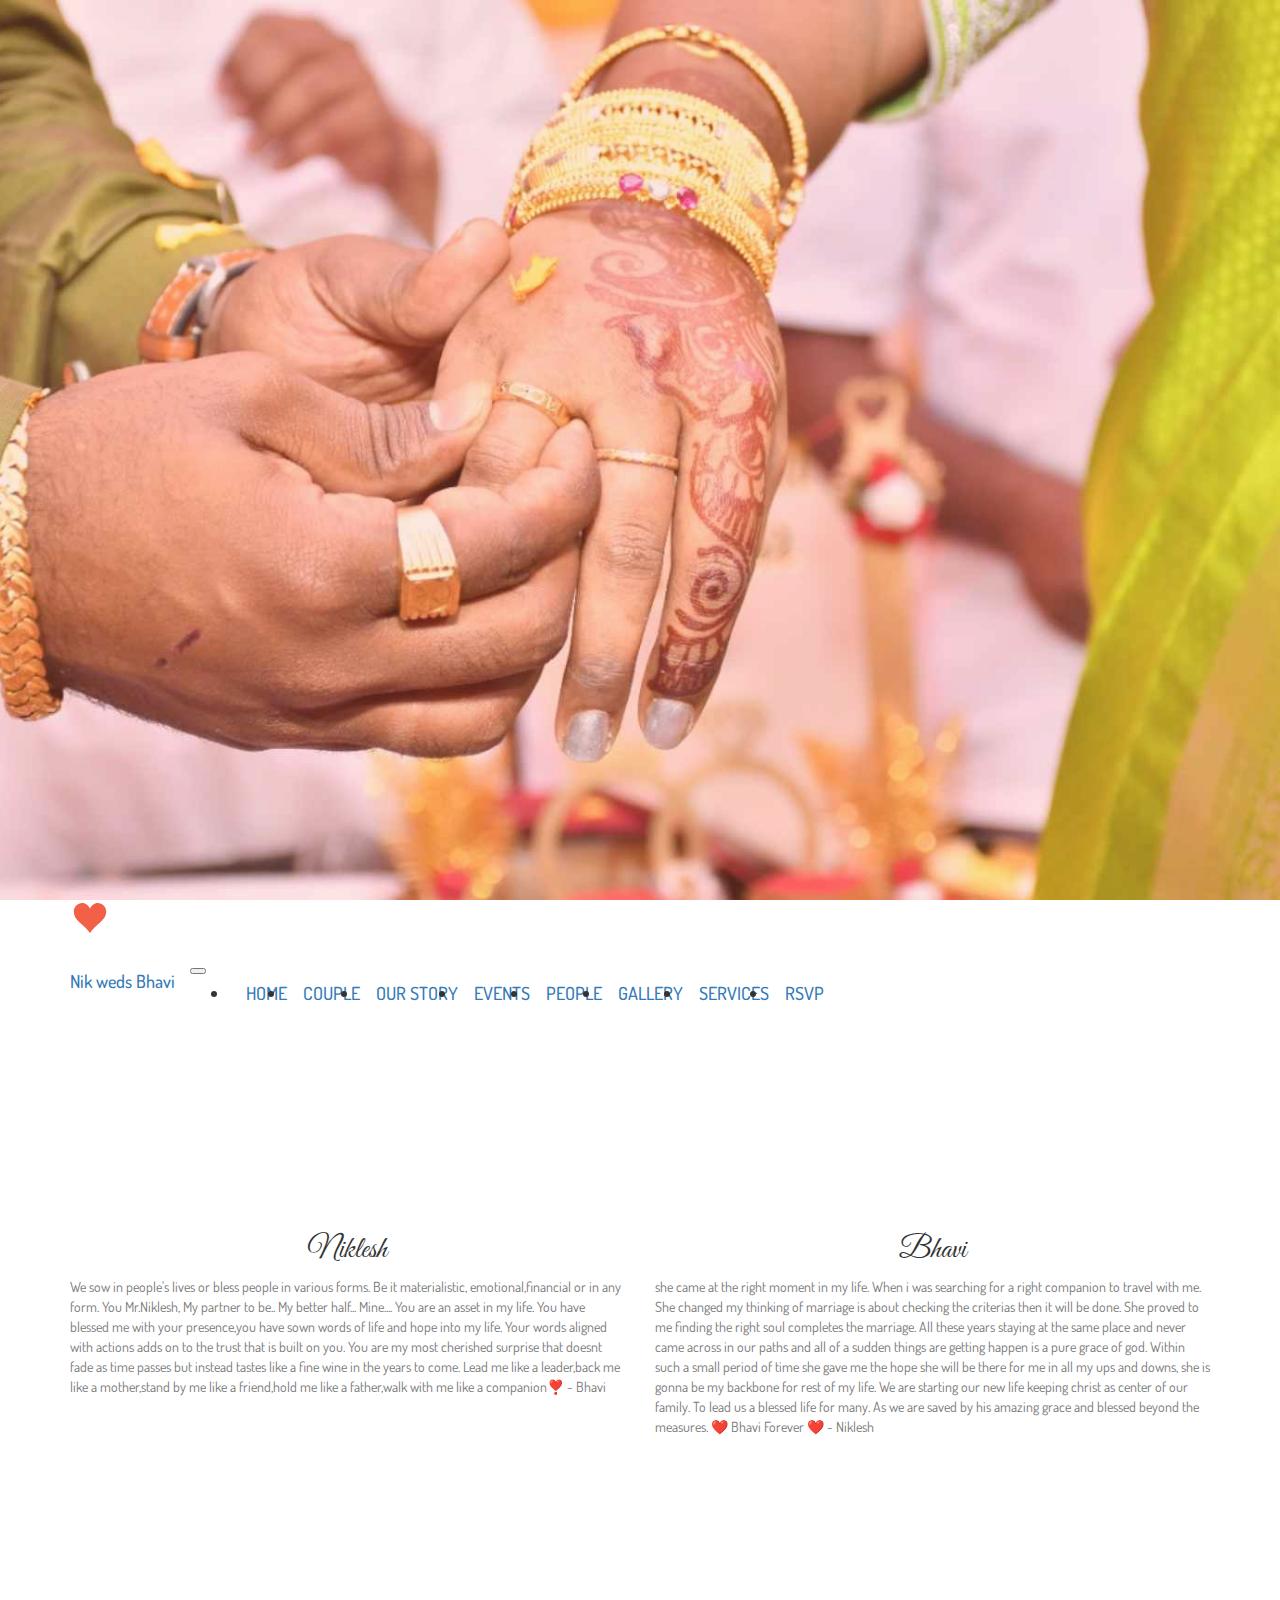
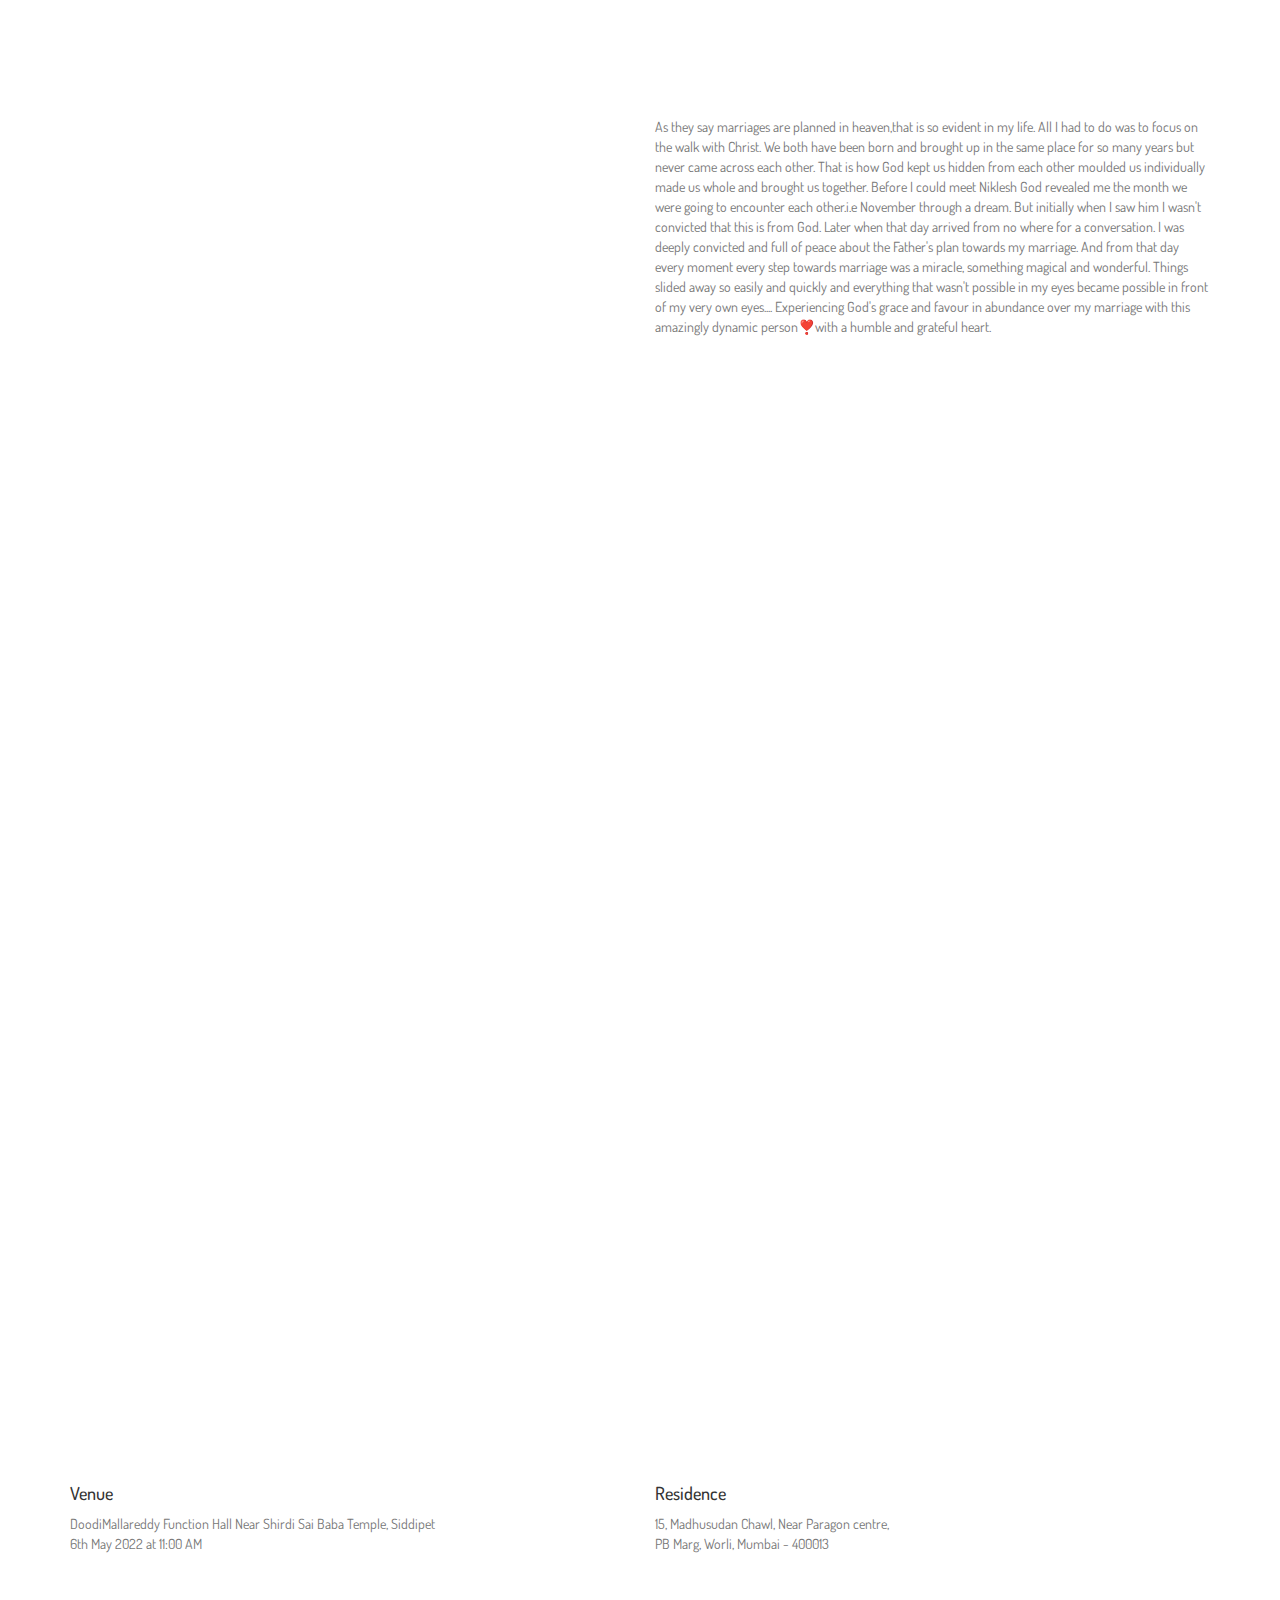
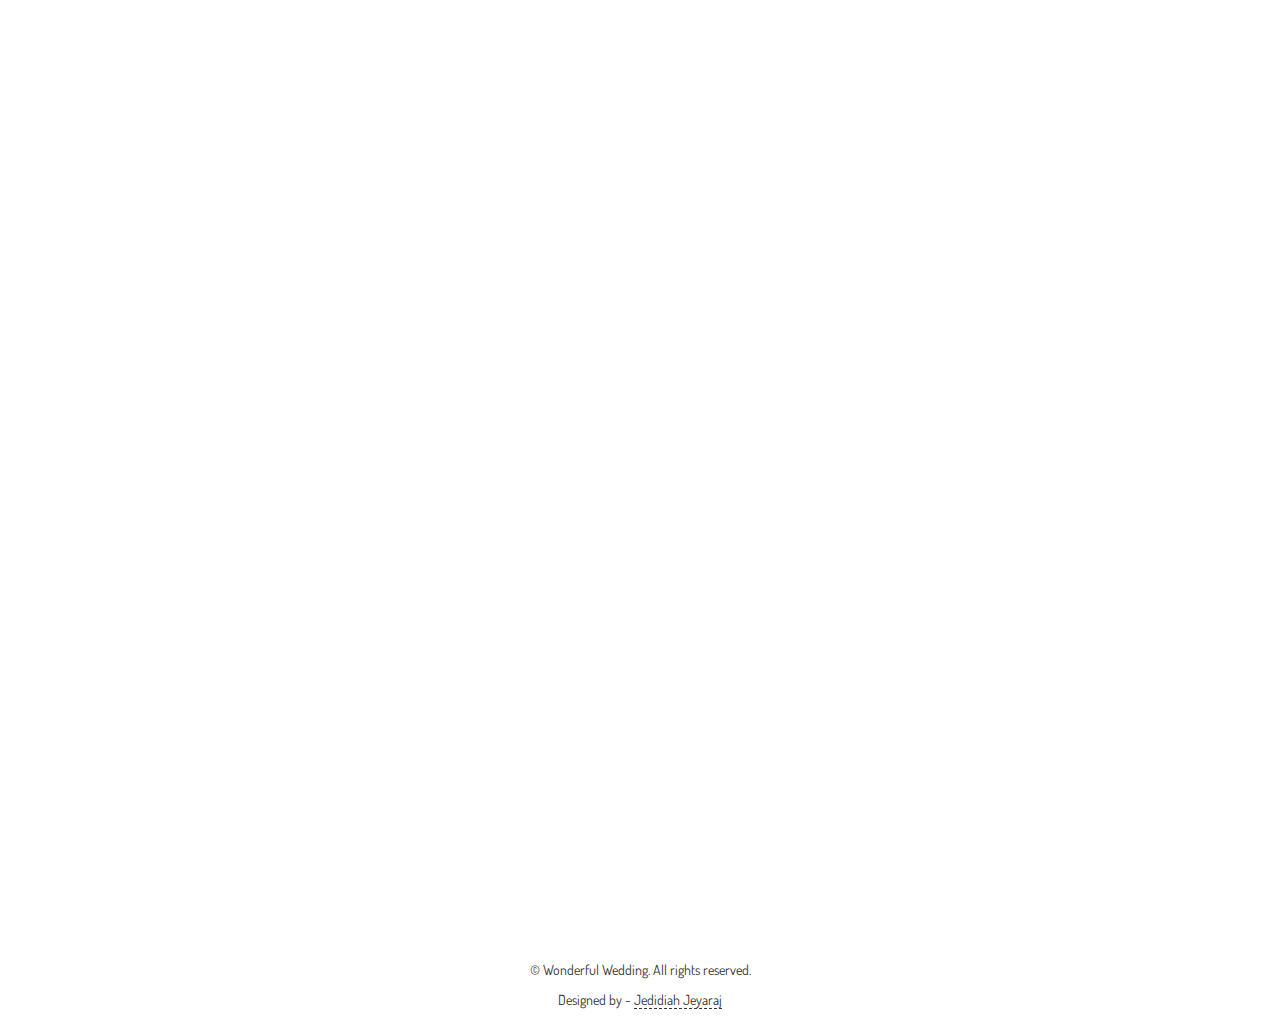
==== commit 3e0e87a2: "add libraries" ====
--- a/projectn.html
+++ b/projectn.html
@@ -1,15 +1,18 @@
 <!DOCTYPE html>
 <html lang="en-US">
   <head>
-    <meta charset="utf-8">
-    <meta name="viewport" content="width=device-width, initial-scale=1">
-    <link rel="stylesheet" href="https://maxcdn.bootstrapcdn.com/bootstrap/3.4.1/css/bootstrap.min.css">
-    <script src="https://ajax.googleapis.com/ajax/libs/jquery/3.6.0/jquery.min.js"></script>
-    <script src="https://maxcdn.bootstrapcdn.com/bootstrap/3.4.1/js/bootstrap.min.js"></script>
+    <meta charset="utf-8" />
+    <meta name="viewport" content="width=device-width, initial-scale=1" />
+    <link
+      rel="stylesheet"
+      href="https://cdn.jsdelivr.net/npm/bootstrap@3.4.1/dist/css/bootstrap.min.css"
+      integrity="sha384-HSMxcRTRxnN+Bdg0JdbxYKrThecOKuH5zCYotlSAcp1+c8xmyTe9GYg1l9a69psu"
+      crossorigin="anonymous"
+    />
     <title>Nik weds Bhavi</title>
-    <link rel="stylesheet" href="main.css">
-    <link rel="stylesheet" href="aos.css">
-    <link rel="stylesheet" href="lightbox.css">
+    <link rel="stylesheet" href="main.css" />
+    <link rel="stylesheet" href="aos.css" />
+    <link rel="stylesheet" href="lightbox.css" />
     <link
       rel="preconnect"
       href="https://fonts.gstatic.com"
@@ -71,10 +74,27 @@
       sizes="16x16"
       href="images/favicon/favicon-16x16.png"
     />
-    <link href="css/bootstrap.min.css?ver=1.1.0" rel="stylesheet" />
-    <link href="css/font-awesome/css/all.min.css?ver=1.1.0" rel="stylesheet" />
-    <link href="css/aos.css?ver=1.1.0" rel="stylesheet" />
-    <link href="css/ekko-lightbox.css?ver=1.1.0" rel="stylesheet" />
+    <link
+      rel="stylesheet"
+      href="https://cdnjs.cloudflare.com/ajax/libs/font-awesome/6.1.1/css/all.min.css"
+      integrity="sha512-KfkfwYDsLkIlwQp6LFnl8zNdLGxu9YAA1QvwINks4PhcElQSvqcyVLLD9aMhXd13uQjoXtEKNosOWaZqXgel0g=="
+      crossorigin="anonymous"
+      referrerpolicy="no-referrer"
+    />
+    <link
+      rel="stylesheet"
+      href="https://cdnjs.cloudflare.com/ajax/libs/aos/2.3.4/aos.css"
+      integrity="sha512-1cK78a1o+ht2JcaW6g8OXYwqpev9+6GqOkz9xmBN9iUUhIndKtxwILGWYOSibOKjLsEdjyjZvYDq/cZwNeak0w=="
+      crossorigin="anonymous"
+      referrerpolicy="no-referrer"
+    />
+    <link
+      rel="stylesheet"
+      href="https://cdnjs.cloudflare.com/ajax/libs/ekko-lightbox/5.3.0/ekko-lightbox.css"
+      integrity="sha512-Velp0ebMKjcd9RiCoaHhLXkR1sFoCCWXNp6w4zj1hfMifYB5441C+sKeBl/T/Ka6NjBiRfBBQRaQq65ekYz3UQ=="
+      crossorigin="anonymous"
+      referrerpolicy="no-referrer"
+    />
     <link href="css/main.css?ver=1.1.0" rel="stylesheet" />
     <noscript>
       <style type="text/css">
@@ -84,20 +104,6 @@
         }
       </style>
     </noscript>
-    <!-- Global site tag (gtag.js) - Google Analytics -->
-    <script
-      async
-      src="https://www.googletagmanager.com/gtag/js?id=G-M0DGWL389V"
-    ></script>
-    <script>
-      window.dataLayer = window.dataLayer || [];
-      function gtag() {
-        dataLayer.push(arguments);
-      }
-      gtag('js', new Date());
-
-      gtag('config', 'G-M0DGWL389V');
-    </script>
   </head>
   <body id="top">
     <header></header>
@@ -146,7 +152,12 @@
           <nav class="navbar navbar-expand-lg navbar-light">
             <div class="container">
               <a href="#"
-                ><svg class="heart" viewBox="0 0 32 29.6" height="30" width="30">
+                ><svg
+                  class="heart"
+                  viewBox="0 0 32 29.6"
+                  height="30"
+                  width="30"
+                >
                   <path
                     d="M23.6,0c-3.4,0-6.3,2.7-7.6,5.6C14.7,2.7,11.8,0,8.4,0C3.8,0,0,3.8,0,8.4c0,9.4,9.5,11.9,16,21.2c6.1-9.3,16-12.1,16-21.2C32,3.8,28.2,0,23.6,0z"
                   /></svg
@@ -226,9 +237,7 @@
                     height="450"
                     width="450"
                   />
-                  <h3 class="h2 ww-title" style="margin-top: 1rem">
-                    Niklesh
-                  </h3>
+                  <h3 class="h2 ww-title" style="margin-top: 1rem">Niklesh</h3>
                   <p class="pt-3 text-left text-muted">
                     We sow in people's lives or bless people in various forms.
                     Be it materialistic, emotional,financial or in any form. You
@@ -269,9 +278,7 @@
                     height="450"
                     width="450"
                   />
-                  <h3 class="h2 ww-title" style="margin-top: 1rem">
-                    Bhavi
-                  </h3>
+                  <h3 class="h2 ww-title" style="margin-top: 1rem">Bhavi</h3>
                   <p class="pt-3 text-left text-muted">
                     she came at the right moment in my life. When i was
                     searching for a right companion to travel with me. She
@@ -285,8 +292,8 @@
                     gonna be my backbone for rest of my life. We are starting
                     our new life keeping christ as center of our family. To lead
                     us a blessed life for many. As we are saved by his amazing
-                    grace and blessed beyond the measures. ❤️ Bhavi Forever
-                    ❤️ - Niklesh
+                    grace and blessed beyond the measures. ❤️ Bhavi Forever ❤️ -
+                    Niklesh
                   </p>
                   <!-- <div class="ww-social-links">
                     <a class="btn btn-link" href="#"
@@ -425,9 +432,9 @@
                     <li>
                       <i class="text-muted fas fa-map-marker-alt"></i
                       ><span class="pl-2 text-muted"
-                        >DoodiMallareddy Function Hall
-                         Near Shirdi Sai Baba Temple, Siddipet </span
-                      >
+                        >DoodiMallareddy Function Hall Near Shirdi Sai Baba
+                        Temple, Siddipet
+                      </span>
                     </li>
                     <li class="pt-2">
                       <i class="text-muted far fa-calendar-alt"></i
@@ -849,7 +856,8 @@
                             ></a>
                           </div>
                         </div>
-                      </div>Gallery Pic 1
+                      </div>
+                      Gallery Pic 1
                     </div>
                   </div>
                 </div>
@@ -879,14 +887,39 @@
       </div>
     </div>
     <footer></footer>
-    <script src="scripts/jquery.min.js?ver=1.1.0"></script>
-    <script src="scripts/bootstrap.bundle.min.js?ver=1.1.0"></script>
-    <script src="scripts/aos.js?ver=1.1.0"></script>
-    <script src="scripts/ekko-lightbox.min.js?ver=1.1.0"></script>
+    <script
+      src="https://cdnjs.cloudflare.com/ajax/libs/jquery/3.6.0/jquery.min.js"
+      integrity="sha512-894YE6QWD5I59HgZOGReFYm4dnWc1Qt5NtvYSaNcOP+u1T9qYdvdihz0PPSiiqn/+/3e7Jo4EaG7TubfWGUrMQ=="
+      crossorigin="anonymous"
+      referrerpolicy="no-referrer"
+    ></script>
+    <script
+      src="https://cdn.jsdelivr.net/npm/bootstrap@3.4.1/dist/js/bootstrap.min.js"
+      integrity="sha384-aJ21OjlMXNL5UyIl/XNwTMqvzeRMZH2w8c5cRVpzpU8Y5bApTppSuUkhZXN0VxHd"
+      crossorigin="anonymous"
+    ></script>
+    <script
+      src="https://cdnjs.cloudflare.com/ajax/libs/aos/2.3.4/aos.js"
+      integrity="sha512-A7AYk1fGKX6S2SsHywmPkrnzTZHrgiVT7GcQkLGDe2ev0aWb8zejytzS8wjo7PGEXKqJOrjQ4oORtnimIRZBtw=="
+      crossorigin="anonymous"
+      referrerpolicy="no-referrer"
+    ></script>
+    <script
+      src="https://cdnjs.cloudflare.com/ajax/libs/ekko-lightbox/5.3.0/ekko-lightbox.min.js"
+      integrity="sha512-Y2IiVZeaBwXG1wSV7f13plqlmFOx8MdjuHyYFVoYzhyRr3nH/NMDjTBSswijzADdNzMyWNetbLMfOpIPl6Cv9g=="
+      crossorigin="anonymous"
+      referrerpolicy="no-referrer"
+    ></script>
+    <script
+      src="https://cdnjs.cloudflare.com/ajax/libs/font-awesome/6.1.1/js/all.min.js"
+      integrity="sha512-6PM0qYu5KExuNcKt5bURAoT6KCThUmHRewN3zUFNaoI6Di7XJPTMoT6K0nsagZKk2OB4L7E3q1uQKHNHd4stIQ=="
+      crossorigin="anonymous"
+      referrerpolicy="no-referrer"
+    ></script>
     <script src="scripts/main.js?ver=1.1.0"></script>
     <script>
       $(document).ready(() => {
-        let myData = '';
+        let myData = "";
         for (let i = 1; i <= 27; i++) {
           myData =
             myData +
@@ -898,17 +931,17 @@
             i +
             '"/></a></div>';
         }
-        $('#gallery-images').html(myData);
-        $('#form-datata').submit((e) => {
-          $('#form-submit').prop('disabled', true);
+        $("#gallery-images").html(myData);
+        $("#form-datata").submit((e) => {
+          $("#form-submit").prop("disabled", true);
           e.preventDefault();
-          let name = $('#name-input').val();
-          let email = $('#email-input').val();
-          let guest = $('#guest-input').val();
-          let events = $('#events-input').val();
-          let message = $('#message-input').val();
+          let name = $("#name-input").val();
+          let email = $("#email-input").val();
+          let guest = $("#guest-input").val();
+          let events = $("#events-input").val();
+          let message = $("#message-input").val();
           $.post(
-            'https://script.google.com/macros/s/AKfycbxSM7VLahAWtf6lyHS9jQXxVCTIeybDj3Fxp1d1VyfD3uKkyq_iL9EG6n7d0JSori6Whg/exec',
+            "https://script.google.com/macros/s/AKfycbxSM7VLahAWtf6lyHS9jQXxVCTIeybDj3Fxp1d1VyfD3uKkyq_iL9EG6n7d0JSori6Whg/exec",
             JSON.stringify({
               name: name,
               email: email,
@@ -917,13 +950,13 @@
               message: message,
             }),
             function (data) {
-              alert('Sent');
-              $('#form-submit').prop('disabled', false);
-              $('#name-input').val('');
-              $('#email-input').val('');
-              $('#guest-input').val(1);
-              $('#events-input').val('all-event');
-              $('#message-input').val('');
+              alert("Sent");
+              $("#form-submit").prop("disabled", false);
+              $("#name-input").val("");
+              $("#email-input").val("");
+              $("#guest-input").val(1);
+              $("#events-input").val("all-event");
+              $("#message-input").val("");
             }
           );
         });
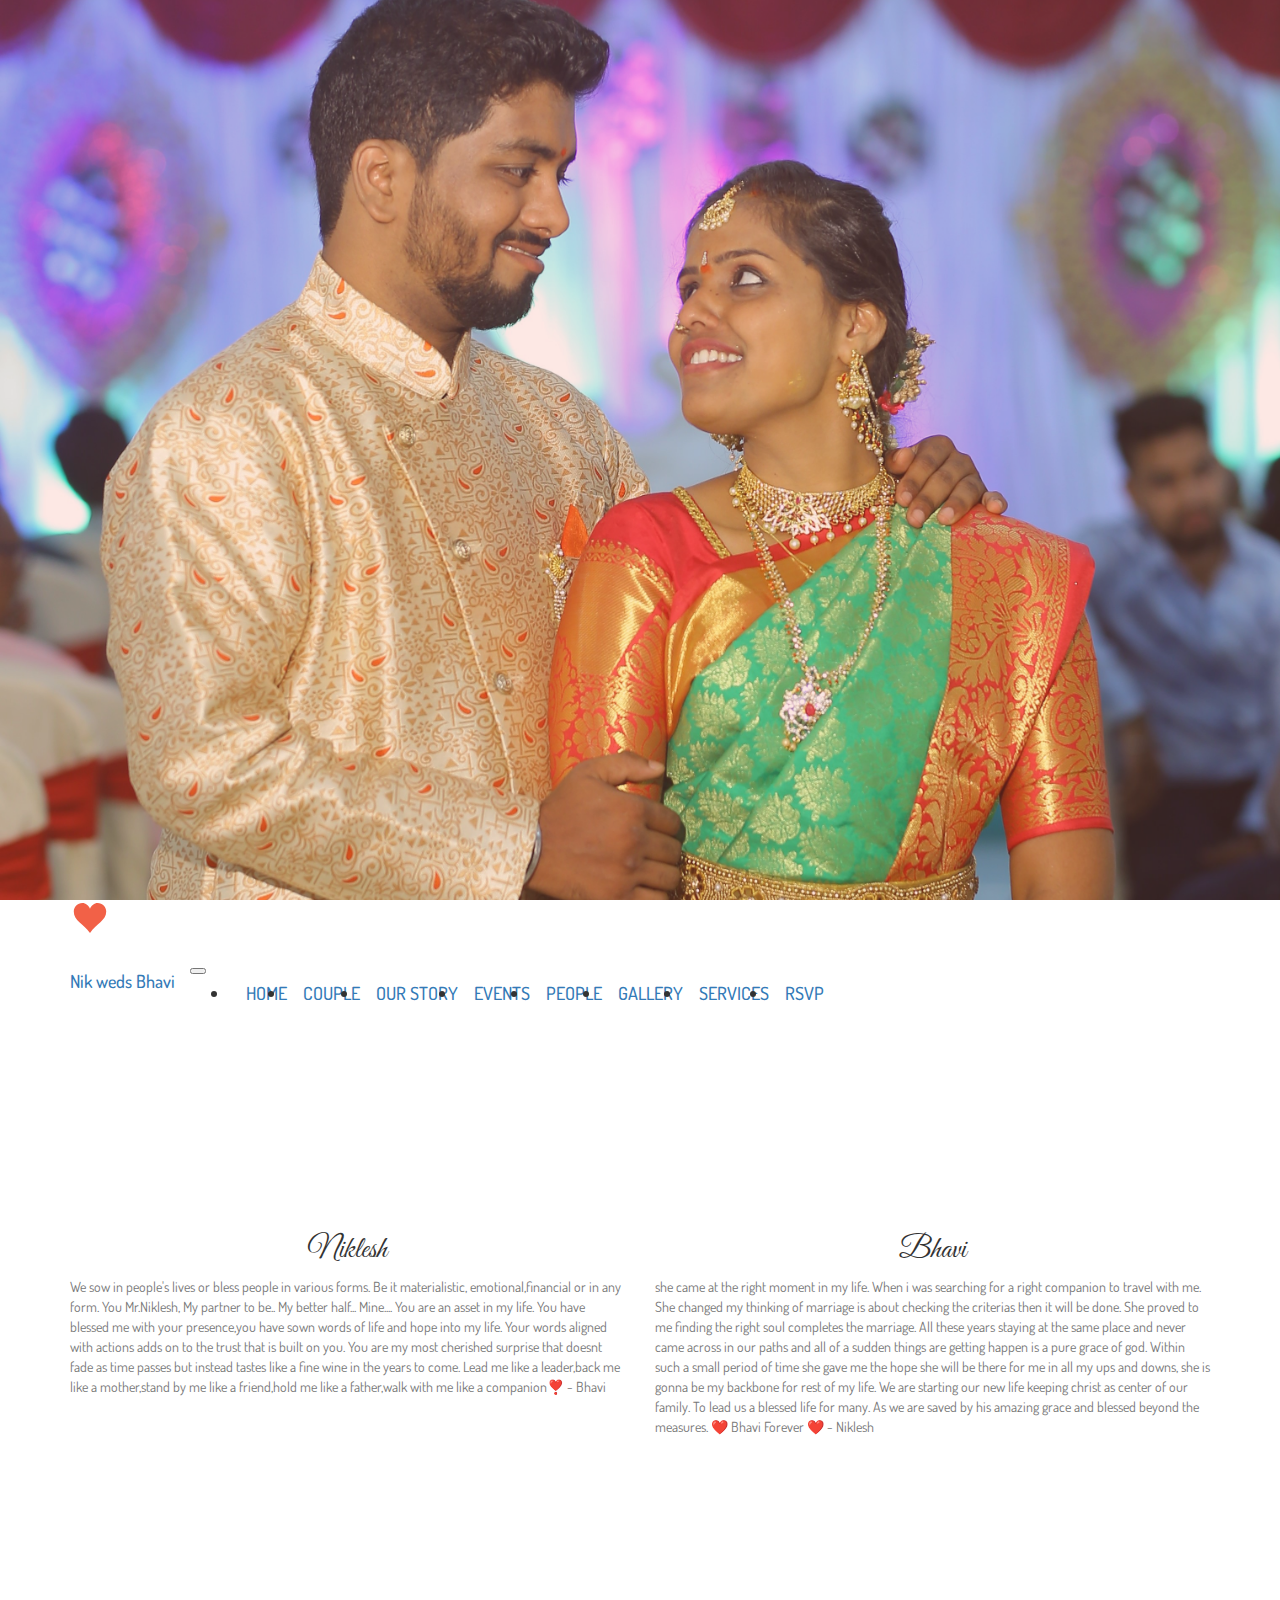
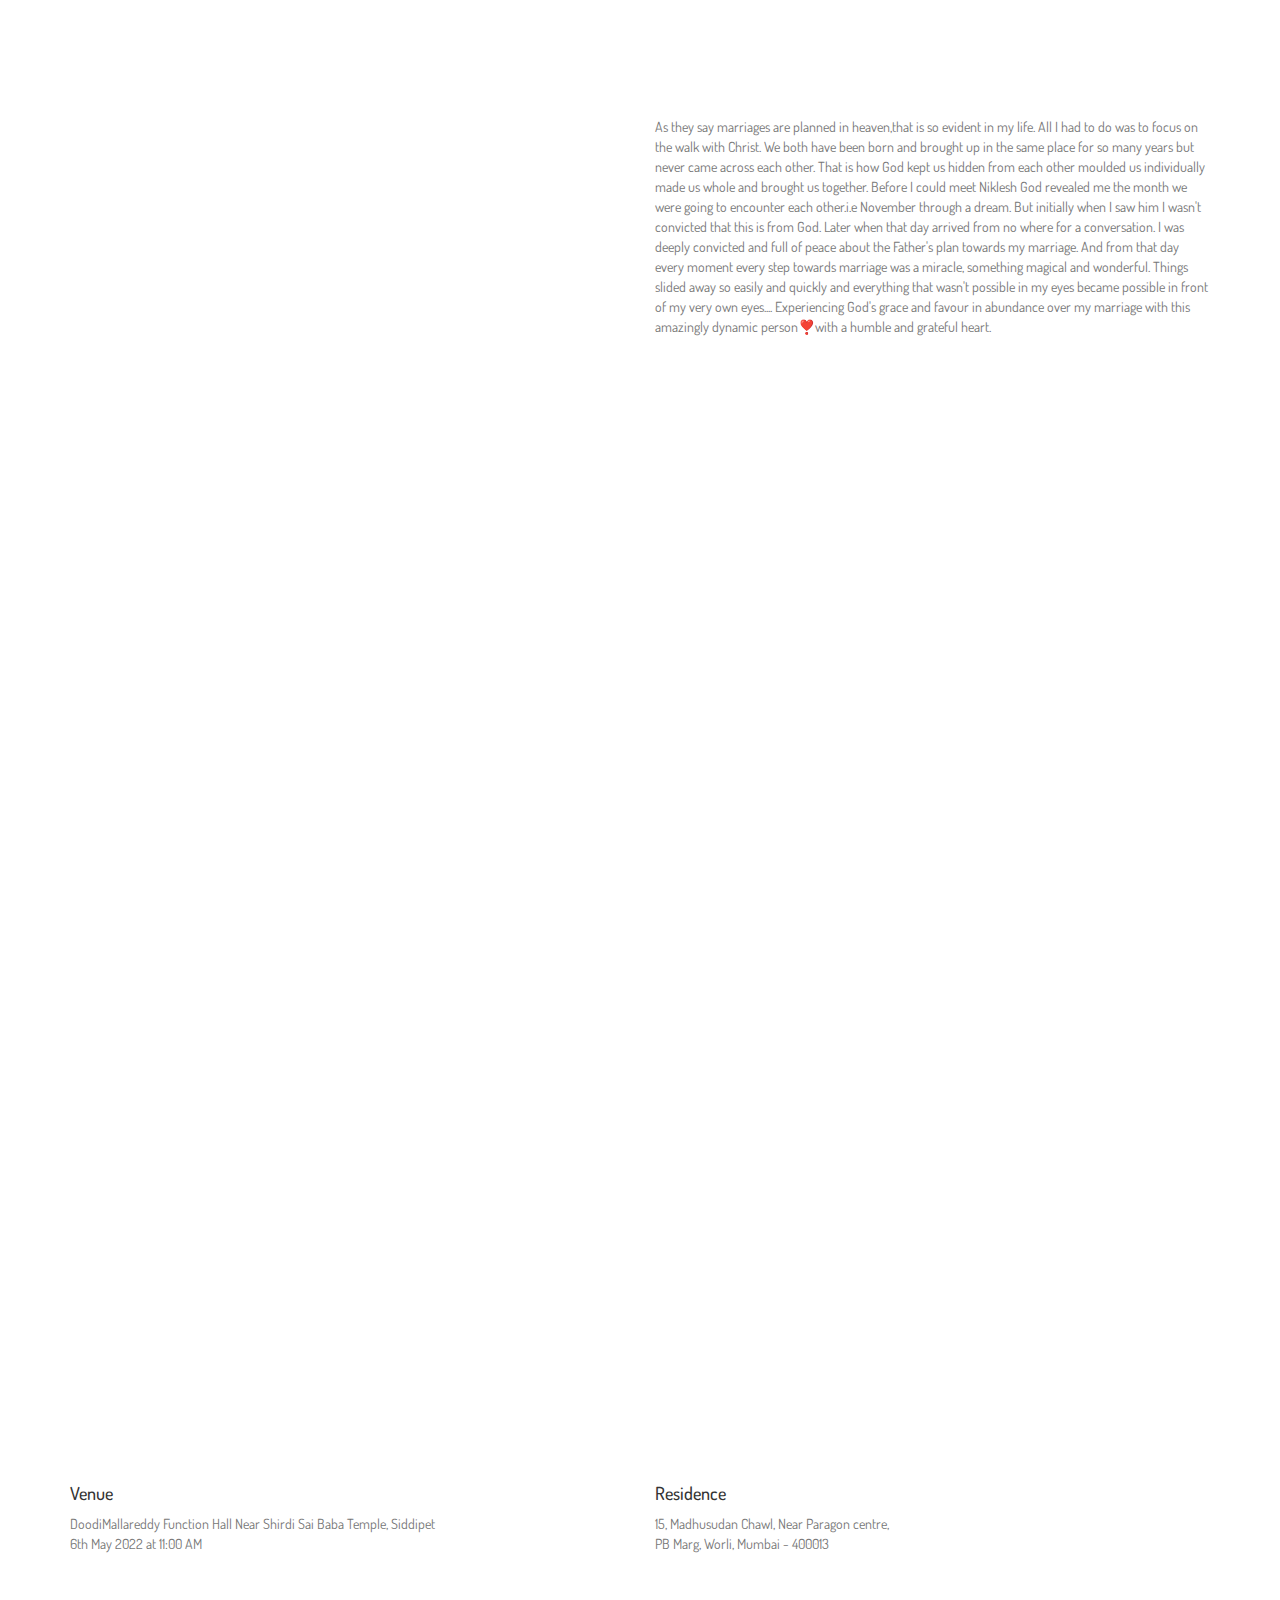
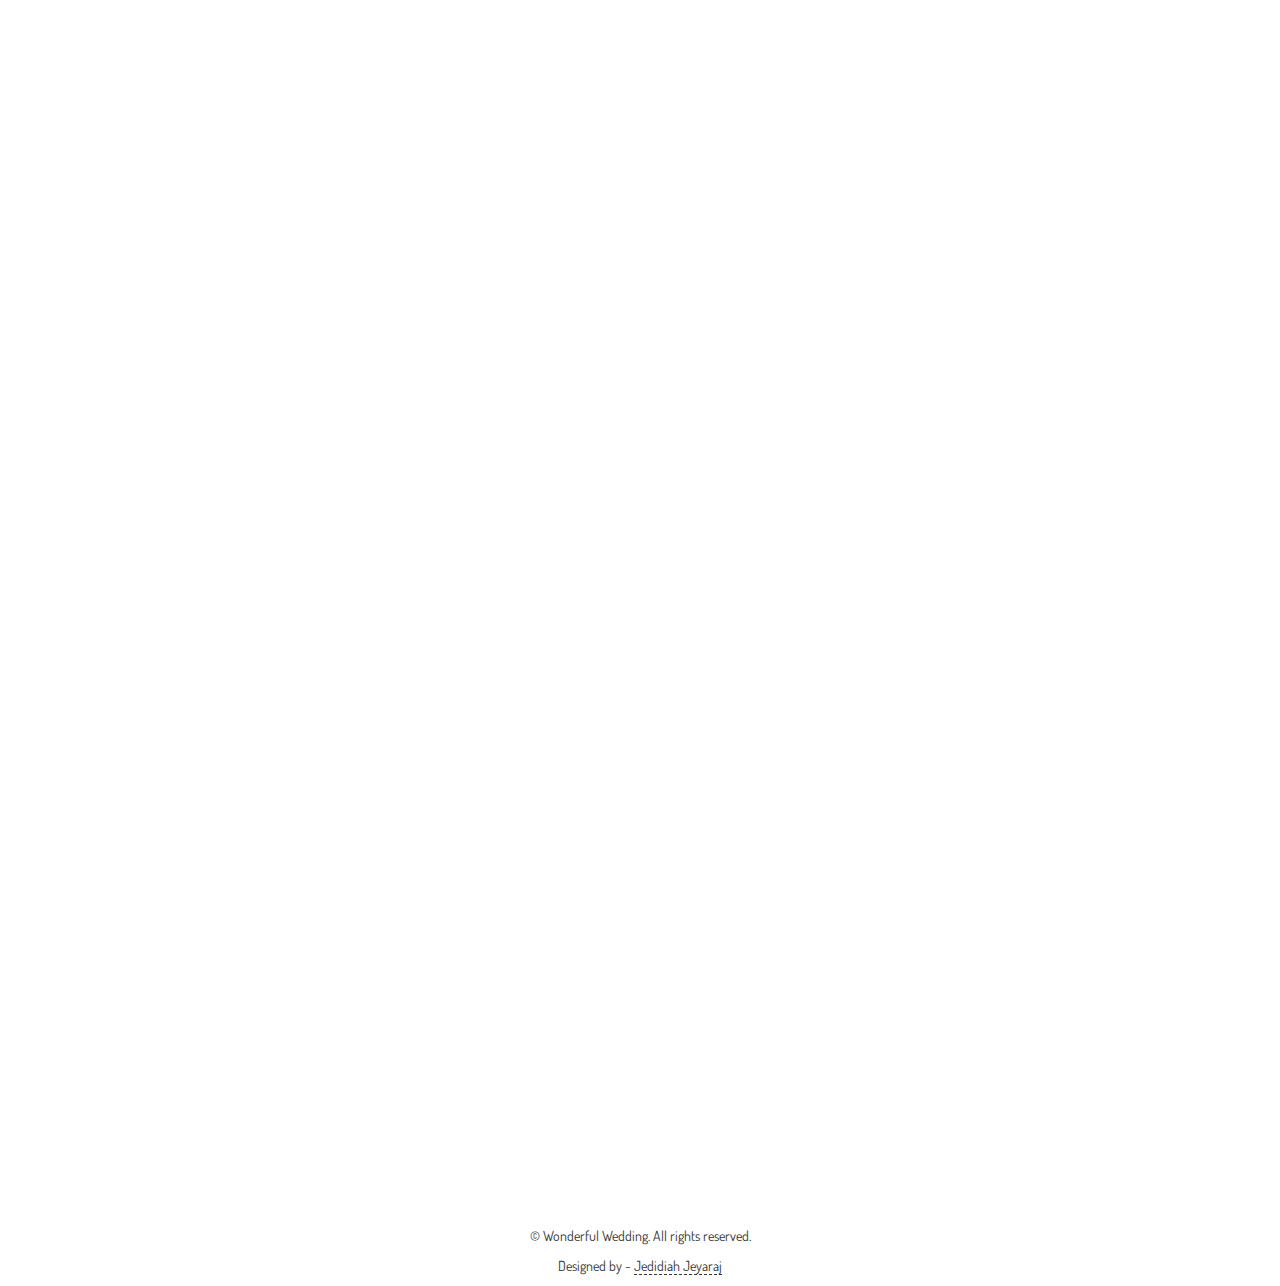
==== commit 2b9ea740: "added family images" ====
--- a/projectn.html
+++ b/projectn.html
@@ -525,9 +525,11 @@
                           class="card-img-top"
                           src="images/groom-men-1.jpg"
                           alt="Groom Men 1"
-                        />
-                        <div class="card-body text-center">
-                          <div class="h5">A. Selwyn</div>
+                          height="145"
+                          width="145"
+                        />
+                        <div class="card-body text-center">
+                          <div class="h5">Konda Narsayya</div>
                           <p class="mb-0 text-muted">Groom's Dad</p>
                           <!-- <p class="text-muted">Groomsmen</p> -->
                         </div>
@@ -539,9 +541,11 @@
                           class="card-img-top"
                           src="images/groom-men-2.jpg"
                           alt="Groom Men 2"
-                        />
-                        <div class="card-body text-center">
-                          <div class="h5 text-center">S. Jeyarani</div>
+                          height="145"
+                          width="145"
+                        />
+                        <div class="card-body text-center">
+                          <div class="h5 text-center">Konda Laxmi</div>
                           <p class="mb-0 text-muted">Groom's Mom</p>
                           <!-- <p class="text-muted">Groomsmen</p> -->
                         </div>
@@ -553,10 +557,12 @@
                           class="card-img-top"
                           src="images/groom-men-3.jpg"
                           alt="Groom Men 3"
-                        />
-                        <div class="card-body text-center">
-                          <div class="h5 text-center">S. Davidson</div>
-                          <p class="mb-0 text-muted">Groom's Brother</p>
+                          height="145"
+                          width="145"
+                        />
+                        <div class="card-body text-center">
+                          <div class="h5 text-center">Konda Vivek</div>
+                          <p class="mb-0 text-muted">Groom's Elder Brother</p>
                           <!-- <p class="text-muted">Groomsmen</p> -->
                         </div>
                       </div>
@@ -567,10 +573,12 @@
                           class="card-img-top"
                           src="images/groom-men-4.jpg"
                           alt="Groom Men 3"
-                        />
-                        <div class="card-body text-center">
-                          <div class="h5 text-center">S. Jackson</div>
-                          <p class="mb-0 text-muted">Groom's Brother</p>
+                          height="145"
+                          width="145"
+                        />
+                        <div class="card-body text-center">
+                          <div class="h5 text-center">Konda Keerthi</div>
+                          <p class="mb-0 text-muted">Groom's sister-in-law</p>
                           <!-- <p class="text-muted">Groomsmen</p> -->
                         </div>
                       </div>
@@ -579,12 +587,14 @@
                       <div class="card d-block mb-3">
                         <img
                           class="card-img-top"
-                          src="images/groom-men-5.jpg"
+                          src="images/groom-men-5.jpeg"
                           alt="Groom Men 3"
-                        />
-                        <div class="card-body text-center">
-                          <div class="h5 text-center">D. Veronica</div>
-                          <p class="mb-0 text-muted">Groom's niece</p>
+                          height="145"
+                          width="145"
+                        />
+                        <div class="card-body text-center">
+                          <div class="h5 text-center">Konda Lokesh</div>
+                          <p class="mb-0 text-muted">Groom's Younger Brother</p>
                           <!-- <p class="text-muted">Groomsmen</p> -->
                         </div>
                       </div>
@@ -597,9 +607,11 @@
                           class="card-img-top"
                           src="images/bride-maid-1.jpg"
                           alt="Bride Maid 1"
-                        />
-                        <div class="card-body text-center">
-                          <div class="h5">M. Thavamani</div>
+                          height="145"
+                          width="145"
+                        />
+                        <div class="card-body text-center">
+                          <div class="h5">Konka Balraju</div>
                           <p class="mb-0 text-muted">Bride's Father</p>
                           <!-- <p class="text-muted">Bridesmaids</p> -->
                         </div>
@@ -611,9 +623,11 @@
                           class="card-img-top"
                           src="images/bride-maid-2.jpg"
                           alt="Bride Maid 2"
-                        />
-                        <div class="card-body text-center">
-                          <div class="h5 text-center">T.Gnana Lalitha</div>
+                          height="145"
+                          width="145"
+                        />
+                        <div class="card-body text-center">
+                          <div class="h5 text-center">Late. Konka Shoba</div>
                           <p class="mb-0 text-muted">Bride's Mother</p>
                           <!-- <p class="text-muted">Bridesmaids</p> -->
                         </div>
@@ -623,26 +637,30 @@
                       <div class="card d-block mb-3">
                         <img
                           class="card-img-top"
+                          src="images/bride-maid-3.jpg"
+                          alt="Bride Maid 3"
+                          height="145"
+                          width="145"
+                        />
+                        <div class="card-body text-center">
+                          <div class="h5 text-center">Konka Satyanarayana</div>
+                          <p class="mb-0 text-muted">Bride's fathers younger brother</p>
+                          <!-- <p class="text-muted">Bridesmaids</p> -->
+                        </div>
+                      </div>
+                    </div>
+                    <div class="col-md-2">
+                      <div class="card d-block mb-3">
+                        <img
+                          class="card-img-top"
                           src="images/bride-maid-4.jpg"
                           alt="Bride Maid 3"
-                        />
-                        <div class="card-body text-center">
-                          <div class="h5 text-center">T. Constance</div>
-                          <p class="mb-0 text-muted">Bride's Brother</p>
-                          <!-- <p class="text-muted">Bridesmaids</p> -->
-                        </div>
-                      </div>
-                    </div>
-                    <div class="col-md-2">
-                      <div class="card d-block mb-3">
-                        <img
-                          class="card-img-top"
-                          src="images/bride-maid-3.jpg"
-                          alt="Bride Maid 3"
-                        />
-                        <div class="card-body text-center">
-                          <div class="h5 text-center">T. Monica</div>
-                          <p class="mb-0 text-muted">Bride's Sister</p>
+                          height="145"
+                          width="145"
+                        />
+                        <div class="card-body text-center">
+                          <div class="h5 text-center">Konka Venkatalaxmi</div>
+                          <p class="mb-0 text-muted">Bride's Aunt</p>
                           <!-- <p class="text-muted">Bridesmaids</p> -->
                         </div>
                       </div>
@@ -653,10 +671,28 @@
                           class="card-img-top"
                           src="images/bride-maid-5.jpg"
                           alt="Bride Maid 5"
-                        />
-                        <div class="card-body text-center">
-                          <div class="h5 text-center">T. Dani</div>
-                          <p class="mb-0 text-muted">Bride's Brother</p>
+                          height="145"
+                          width="145"
+                        />
+                        <div class="card-body text-center">
+                          <div class="h5 text-center">Konka Chandu</div>
+                          <p class="mb-0 text-muted">Bride's Younger Brother</p>
+                          <!-- <p class="text-muted">Bridesmaids</p> -->
+                        </div>
+                      </div>
+                    </div>
+                    <div class="col-md-2">
+                      <div class="card d-block mb-3">
+                        <img
+                          class="card-img-top"
+                          src="images/bride-maid-6.jpg"
+                          alt="Bride Maid 5"
+                          height="145"
+                          width="145"
+                        />
+                        <div class="card-body text-center">
+                          <div class="h5 text-center">Konka Rakesh</div>
+                          <p class="mb-0 text-muted">Bride's Elder Brother</p>
                           <!-- <p class="text-muted">Bridesmaids</p> -->
                         </div>
                       </div>
@@ -916,7 +952,7 @@
       crossorigin="anonymous"
       referrerpolicy="no-referrer"
     ></script>
-    <script src="scripts/main.js?ver=1.1.0"></script>
+    <script src="main.js"></script>
     <script>
       $(document).ready(() => {
         let myData = "";
